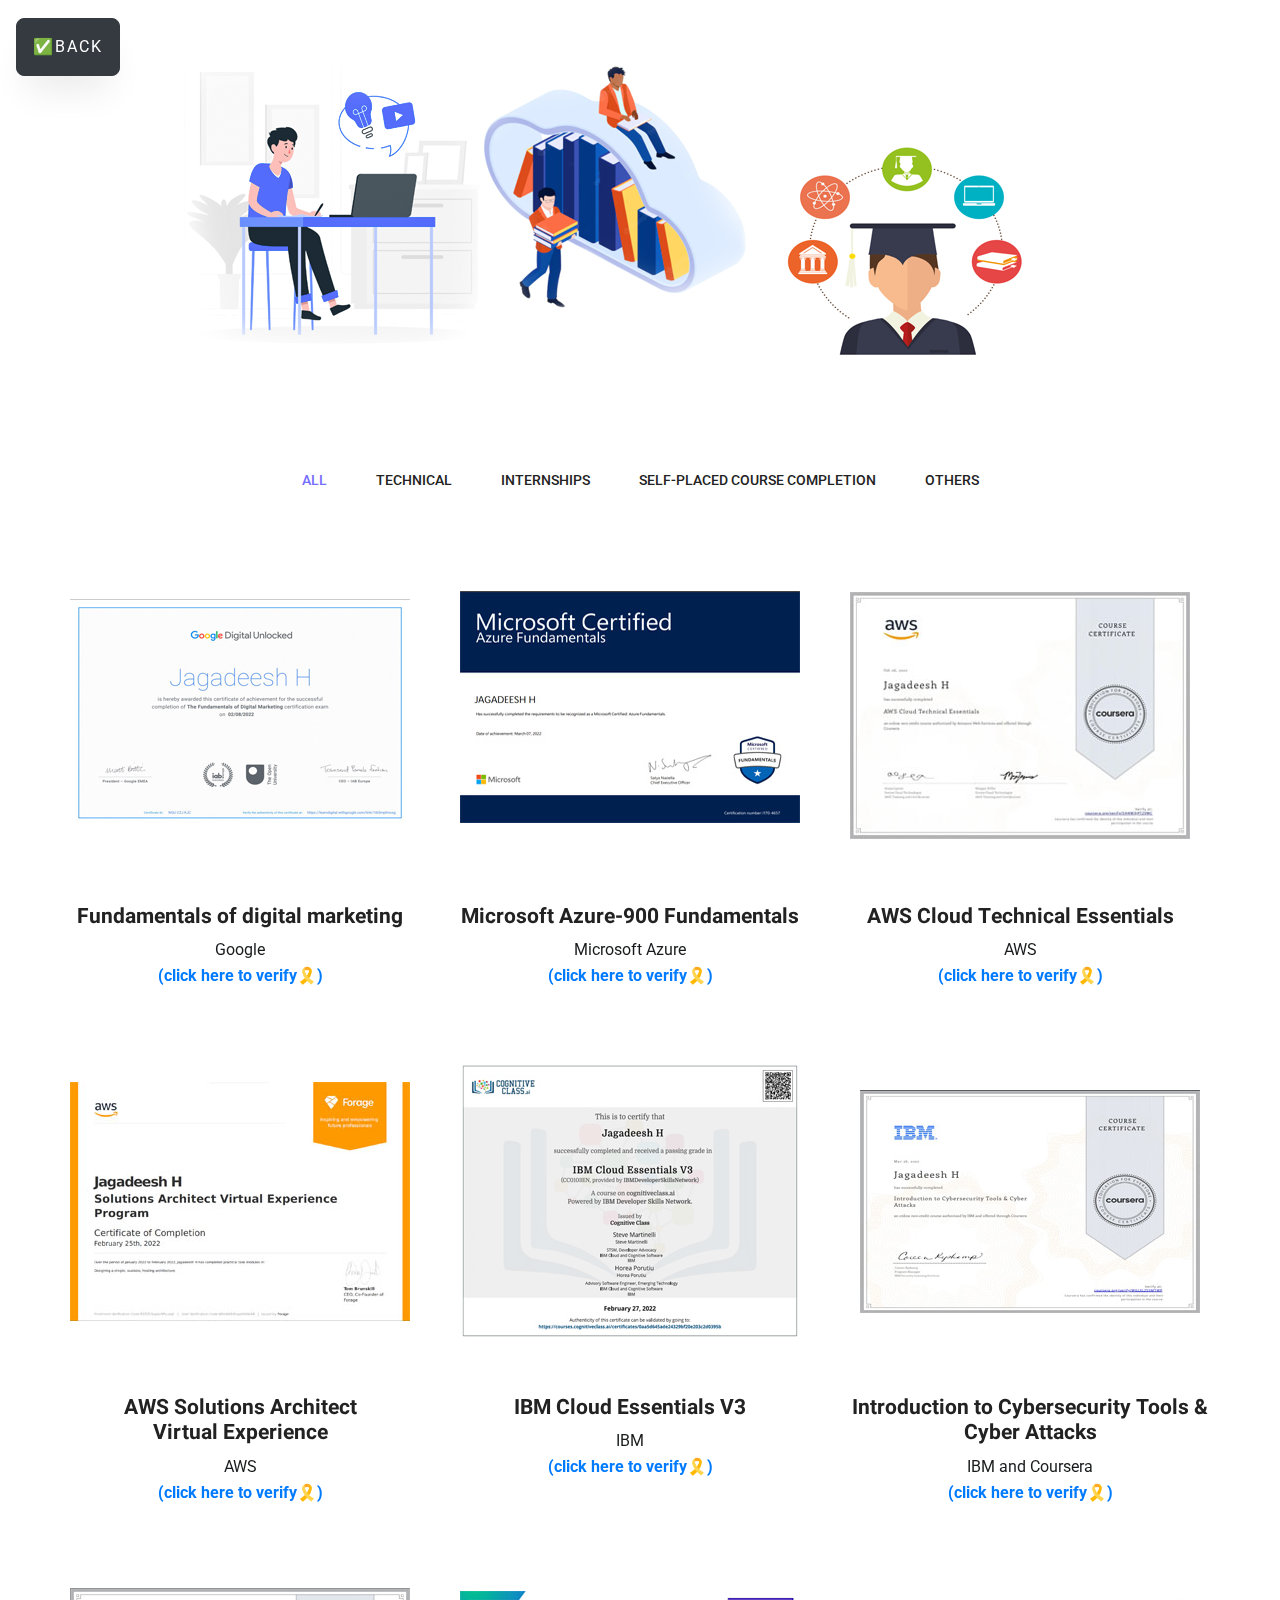
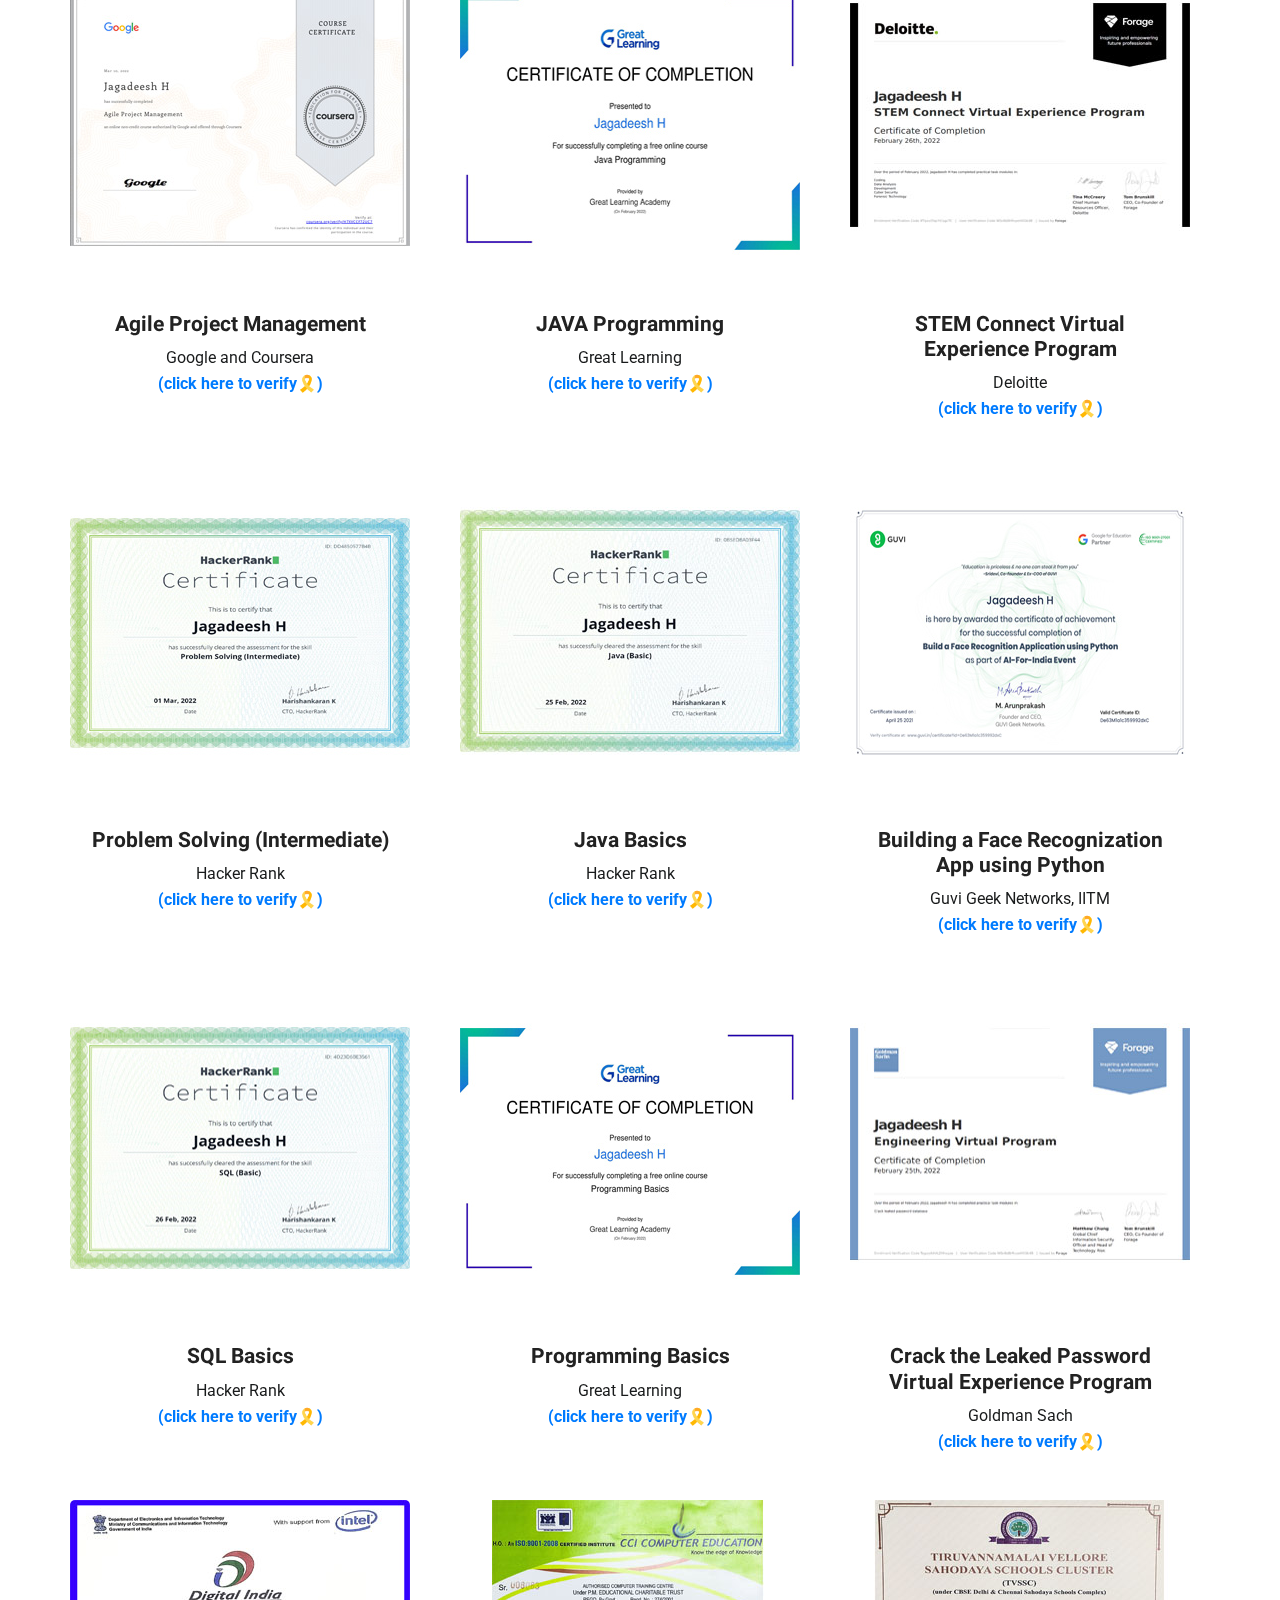
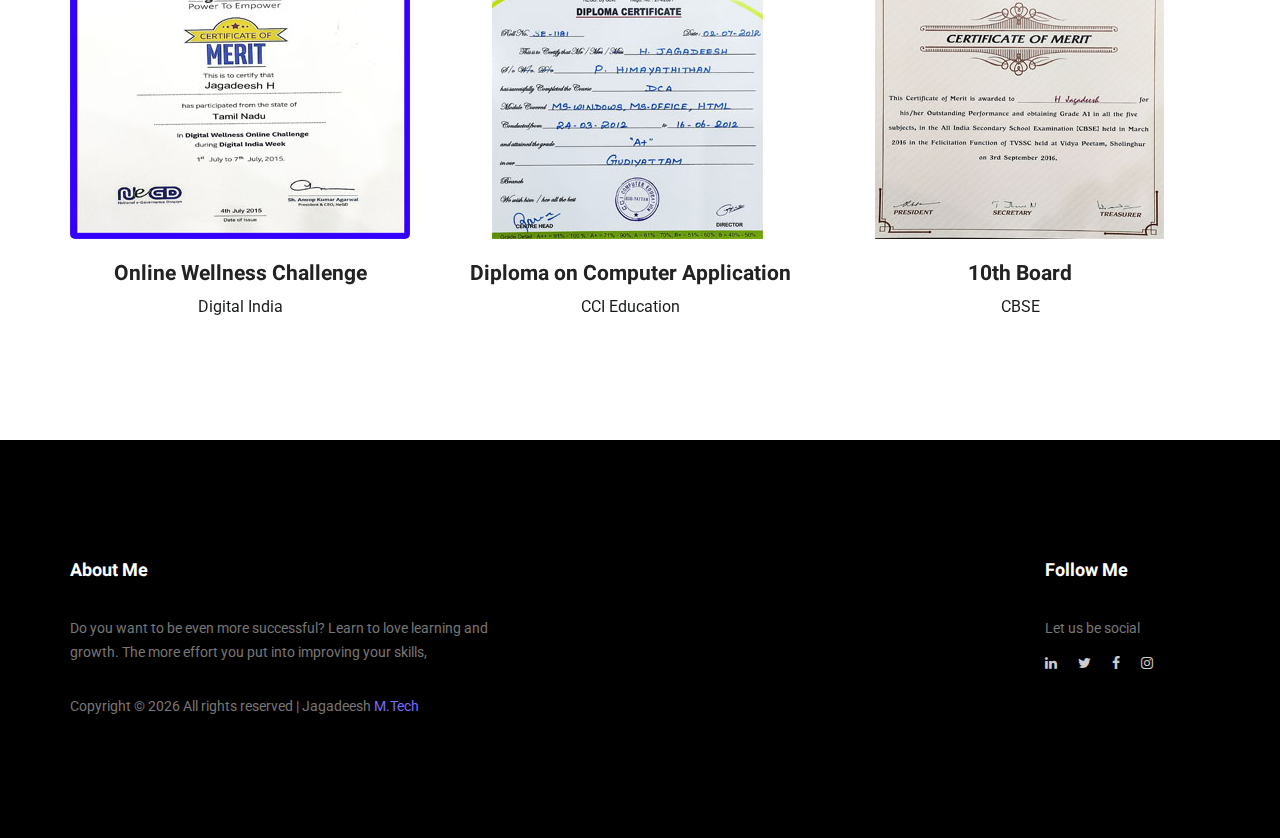
==== portfolio.html @ 737fab07 "Jagadeesh H M.tech" ====
<!doctype html>
<html lang="en">

<head>
	<!-- Required meta tags -->
	<title>Jagadeesh H</title>
	<!-- Favicon -->
	<link href="images/favicon.png" rel="shortcut icon" />
	<meta charset="utf-8">
	<meta name="viewport" content="width=device-width, initial-scale=1, shrink-to-fit=no">

	<link href="https://fonts.googleapis.com/css?family=Poppins:100,200,300,400,500,600,700,800,900" rel="stylesheet">
	<link href="https://fonts.googleapis.com/css2?family=Lato&display=swap" rel="stylesheet">
	<link rel="stylesheet" href="css/open-iconic-bootstrap.min.css">
	<link rel="stylesheet" href="css/animate.css">

	<link rel="stylesheet" href="css/owl.carousel.min.css">
	<link rel="stylesheet" href="css/owl.theme.default.min.css">
	<link rel="stylesheet" href="css/magnific-popup.css">
	<link rel="stylesheet" href="css/button.css">

	<link rel="stylesheet" href="css/aos.css">

	<link rel="stylesheet" href="css/ionicons.min.css">

	<link rel="stylesheet" href="css/flaticon.css">
	<link rel="stylesheet" href="css/icomoon.css">
	<link rel="stylesheet" href="css/style.css">
	<!-- Bootstrap CSS -->
	<link rel="stylesheet" href="link/css/bootstrap.css">
	<link rel="stylesheet" href="link/vendors/linericon/style.css">
	<link rel="stylesheet" href="link/css/font-awesome.min.css">
	<link rel="stylesheet" href="link/vendors/owl-carousel/owl.carousel.min.css">
	<link rel="stylesheet" href="link/vendors/lightbox/simpleLightbox.css">
	<link rel="stylesheet" href="link/vendors/nice-select/css/nice-select.css">
	<link rel="stylesheet" href="link/vendors/animate-css/animate.css">
	<link rel="stylesheet" href="link/vendors/popup/magnific-popup.css">
	<!-- main css -->
	<link rel="stylesheet" href="link/css/style.css">
	<link rel="stylesheet" href="link/css/responsive.css">
</head>

<body data-spy="scroll" data-target=".site-navbar-target" data-offset="300">

	<nav class="navbar" style="position: fixed;">
		<a href="index.html" class="btn btn-dark py-3 px-3	" style="width:fit-content; height:fit-content; border-radius: 8px;
				font-size: medium;">✅Back</a>
		<h3 style="font-weight: bold;"></h3>
		</div> <br><br><br>
	</nav>
	<!--================Home Gallery Area =================-->
	<section class="home_gallery_area p_120">
		<div class="container" style="margin-top: -100px;">
			<div class="image">
				<img src="" alt="">
			</div>
			<div class="image" style="padding-left: 7em;">
				<img src="gallery/certificate-banner.png" alt="">
			</div>
		</div> <br><br>

		<div class="isotope_fillter">
			<ul class="gallery_filter list">
				<li class="active" data-filter="*"><a href="#" style="font-size: 14px;">All</a></li>
				<li data-filter=".technical" id="text"><a href="#" style="font-size: 14px;">Technical</a></li>
				<li data-filter=".internship" id="text"><a href="#" style="font-size: 14px;">Internships</a></li>
				<li data-filter=".self-placed" id="text"><a href="#" style="font-size: 14px;">Self-Placed Course
						Completion</a></li>
				<li data-filter=".merit-school" id="text"><a href="#" style="font-size: 14px;">Others</a></li>
			</ul>
		</div>
		<div class="container">
			<div class="gallery_f_inner row imageGallery1">

				<!--========= Technical =============-->

				<!--================ 0.1 =================-->
				<div class="col-lg-4 col-md-4 col-sm-6 self-placed">
					<div class="h_gallery_item">
						<div class="g_img_item">
							<img class="img-fluid" src="gallery/google-digital-marketing.jpg" alt="">
							<a class="light" href="gallery/google-digital-marketingBig.jpg"><img src="gallery/icon.png"
									alt=""></a>
						</div>
						<div class="g_item_text">
							<h4>Fundamentals of digital marketing</h4>
							<p>Google 
								<span>
								<a href="https://drive.google.com/file/d/1VLRbhWtglShLAZvuZ5Y3pHRKnXaMkFlN/view">
									<p style="font-weight: bold;">(click here to verify🎗️)</p>
								</span>
							</p>
						</div>
					</div>
				</div>	

				<!--================ 0 =================-->
				<div class="col-lg-4 col-md-4 col-sm-6 technical internship">
					<div class="h_gallery_item">
						<div class="g_img_item">
							<img class="img-fluid" src="gallery/ms-azure-low.jpg" alt="">
							<a class="light" href="gallery/ms-azure-high.png"><img src="gallery/icon.png"
									alt=""></a>
						</div>
						<div class="g_item_text">
							<h4>Microsoft Azure-900 Fundamentals</h4>
							<p>Microsoft Azure 
								<span>
								<a href="https://www.credly.com/badges/24ab5ddb-a978-47d2-abaf-0e949d4f8c84/linked_in">
									<p style="font-weight: bold;">(click here to verify🎗️)</p>
									</span>
									</p>
						</div>
					</div>
				</div>			

				<!--================ 1 =================-->
				<div class="col-lg-4 col-md-4 col-sm-6 technical self-placed">
					<div class="h_gallery_item">
						<div class="g_img_item">
							<img class="img-fluid" src="gallery/project-1.jpg" alt="">
							<a class="light" href="gallery/AWS-1.jpeg"><img src="gallery/icon.png"
									alt=""></a>
						</div>
						<div class="g_item_text">
							<h4>AWS Cloud Technical Essentials</h4>
							<span>
							<p>AWS <a href="https://coursera.org/share/623d6e21b1cbc56cb656f958219a41ff">
										<p style="font-weight: bold;">(click here to verify🎗️)</p>
									</span></p>
						</div>
					</div>
				</div>

				<!--================ 2 =================-->
				<div class="col-lg-4 col-md-4 col-sm-6 technical internship">
					<div class="h_gallery_item">
						<div class="g_img_item">
							<img class="img-fluid" src="gallery/project-2.jpg" alt="">
							<a class="light" href="gallery/AWS-2.png"><img src="gallery/icon.png"
									alt=""></a>
						</div>
						<div class="g_item_text">
							<h4>AWS Solutions Architect <br> Virtual Experience</h4>
							<p>AWS 
								<span>
								<a href="https://insidesherpa.s3.amazonaws.com/completion-certificates/AWS/kkE9HyeNcw6rwCRGw_AWS_WSn8d8rRvyeHXGk4B_1645828074863_completion_certificate.pdf">
										<p style="font-weight: bold;">(click here to verify🎗️)</p>
								</span>
							</p>
						</div>
					</div>
				</div>

				<!--================ 3 =================-->
				<div class="col-lg-4 col-md-4 col-sm-6 technical self-placed">
					<div class="h_gallery_item">
						<div class="g_img_item">
							<img class="img-fluid" src="gallery/ibm-essentials.jpg" alt="">
							<a class="light" href="gallery/IBM Cloud Essentials V3.png"><img
									src="gallery/icon.png" alt=""></a>
						</div>
						<div class="g_item_text">
							<h4>IBM Cloud Essentials V3</h4>
							<p>IBM <span>
								<a href="https://courses.cognitiveclass.ai/certificates/0aa5d645ade24329bf20e203c2d0395b">
										<p style="font-weight: bold;">(click here to verify🎗️)</p>
									</span>
								</p>
						</div>
					</div>
				</div>
	<!--================ 3.4 =================-->
				<div class="col-lg-4 col-md-4 col-sm-6 technical self-placed">
					<div class="h_gallery_item">
						<div class="g_img_item">
							<img class="img-fluid" src="gallery/intro-cyber-security-low.jpg" alt="">
							<a class="light" href="gallery/intro-cyber-security-high.jpg"><img
									src="gallery/icon.png" alt=""></a>
						</div>
						<div class="g_item_text">
							<h4>Introduction to Cybersecurity Tools & Cyber Attacks</h4>
							<p>IBM and Coursera 
								<span>
								<a href="https://coursera.org/share/f6702743ac558c4a170d38051cd763fc">
										<p style="font-weight: bold;">(click here to verify🎗️)</p>
									</span>
								</p>
						</div>
					</div>
				</div>
	<!--================ 3.5 =================-->
				<div class="col-lg-4 col-md-4 col-sm-6 technical self-placed">
					<div class="h_gallery_item">
						<div class="g_img_item">
							<img class="img-fluid" src="gallery/agile-project-low.jpg" alt="">
							<a class="light" href="gallery/agile-project-high.png"><img
									src="gallery/icon.png" alt=""></a>
						</div>
						<div class="g_item_text">
							<h4>Agile Project Management</h4>
							<p>Google and Coursera <span>
								<a href="https://coursera.org/share/7bb83ee01ccaff8655374b048e41a363">
									<p style="font-weight: bold;">(click here to verify🎗️)</p>
								</span>
							</p>
						</div>
					</div>
				</div>

				<!--================ 4 =================-->
				<div class="col-lg-4 col-md-4 col-sm-6 technical self-placed">
					<div class="h_gallery_item">
						<div class="g_img_item">
							<img class="img-fluid" src="gallery/java-pro.jpg" alt="">
							<a class="light" href="gallery/JAVA-Programming.jpg"><img
									src="gallery/icon.png" alt=""></a>
						</div>
						<div class="g_item_text">
							<h4>JAVA Programming</h4>
							<p>Great Learning <span>
								<a href="https://olympus1.mygreatlearning.com/course_certificate/QTLOCPWB">
									<p style="font-weight: bold;">(click here to verify🎗️)</p>
								</span>
							</p>
						</div>
					</div>
				</div>

				<!--================ 5 =================-->
				<div class="col-lg-4 col-md-4 col-sm-6 technical internship">
					<div class="h_gallery_item">
						<div class="g_img_item">
							<img class="img-fluid" src="gallery/project-3.jpg" alt="">
							<a class="light" href="gallery/Deloitte.png"><img
									src="gallery/icon.png" alt=""></a>
						</div>
						<div class="g_item_text">
							<h4>STEM Connect Virtual <br> Experience Program</h4>
							<p>Deloitte <span>
								<a href="https://insidesherpa.s3.amazonaws.com/completion-certificates/Deloitte/YPWCiGNTkr6QxcpEu_Deloitte_WSn8d8rRvyeHXGk4B_1645887764990_completion_certificate.pdf">
									<p style="font-weight: bold;">(click here to verify🎗️)</p>
								</span>
							</p>
						</div>
					</div>
				</div>


				<!--================ 6 =================-->
				<div class="col-lg-4 col-md-4 col-sm-6 technical self-placed">
					<div class="h_gallery_item">
						<div class="g_img_item">
							<img class="img-fluid" src="gallery/ProblemSolvingIntermediateLow.jpg"
								alt="">
							<a class="light"
								href="gallery/Problem Solving (Intermediate) CertificateHigh.png"><img
									src="gallery/icon.png" alt=""></a>
						</div>
						<div class="g_item_text">
							<h4>Problem Solving (Intermediate)</h4>
							<p>Hacker Rank <span>
								<a href="https://www.hackerrank.com/certificates/0b5edba03f44">
								<p style="font-weight: bold;">(click here to verify🎗️)</p>
							</span></p>
						</div>
					</div>
				</div>

				<!--================ 6 =================-->
				<div class="col-lg-4 col-md-4 col-sm-6 technical self-placed">
					<div class="h_gallery_item">
						<div class="g_img_item">
							<img class="img-fluid" src="gallery/project-5.jpg" alt="">
							<a class="light" href="gallery/Java_Basics.png"><img
									src="gallery/icon.png" alt=""></a>
						</div>
						<div class="g_item_text">
							<h4>Java Basics</h4>
							<p>Hacker Rank <span>
								<a href="https://www.hackerrank.com/certificates/0b5edba03f44">
										<p style="font-weight: bold;">(click here to verify🎗️)</p>
									</span></p>
						</div>
					</div>
				</div>

				<!--================ 7 =================-->
				<div class="col-lg-4 col-md-4 col-sm-6 technical self-placed">
					<div class="h_gallery_item">
						<div class="g_img_item">
							<img class="img-fluid" src="gallery/guvi-face-web.jpg" alt="">
							<a class="light" href="gallery/Guvi-Certification.png"><img
									src="gallery/icon.png" alt=""></a>
						</div>
						<div class="g_item_text">
							<h4>Building a Face Recognization <br> App using Python</h4>
							<p>Guvi Geek Networks, IITM <span>
								<a href="https://www.guvi.in/verify-certificate?id=De63M1a1c359992dxC">
									<p style="font-weight: bold;">(click here to verify🎗️)</p>
								</span></p>
						</div>
					</div>
				</div>

				<!--================ 8 =================-->
				<div class="col-lg-4 col-md-4 col-sm-6 technical self-placed">
					<div class="h_gallery_item">
						<div class="g_img_item">
							<img class="img-fluid" src="gallery/sql_basics_web.jpg" alt="">
							<a class="light" href="gallery/Sql Basics.png"><img
									src="gallery/icon.png" alt=""></a>
						</div>
						<div class="g_item_text">
							<h4>SQL Basics</h4>
							<p>Hacker Rank <span>
								<a href="https://www.hackerrank.com/certificates/4d23d6be3561">
								<p style="font-weight: bold;">(click here to verify🎗️)</p>
							</span></p>
						</div>
					</div>
				</div>

				<!--================ 9 =================-->
				<div class="col-lg-4 col-md-4 col-sm-6 technical self-placed">
					<div class="h_gallery_item">
						<div class="g_img_item">
							<img class="img-fluid" src="gallery/ProgrammingBasicswe.jpg" alt="">
							<a class="light" href="gallery/Programming-Basics.jpg"><img
									src="gallery/icon.png" alt=""></a>
						</div>
						<div class="g_item_text">
							<h4>Programming Basics</h4>
							<p>Great Learning <span>
								<a href="https://olympus1.mygreatlearning.com/course_certificate/BCVRXBFM">
									<p style="font-weight: bold;">(click here to verify🎗️)</p>
								</span>
							</p>
						</div>
					</div>
				</div>

				<!--================ 10 =================-->
				<div class="col-lg-4 col-md-4 col-sm-6 technical internship">
					<div class="h_gallery_item">
						<div class="g_img_item">
							<img class="img-fluid" src="gallery/project-6.jpg" alt="">
							<a class="light" href="gallery/Goldman-Sach.png"><img
									src="gallery/icon.png" alt=""></a>
						</div>
						<div class="g_item_text">
							<h4>Crack the Leaked Password <br> Virtual Experience Program</h4>
							<p>Goldman Sach <span>
								<a href="https://insidesherpa.s3.amazonaws.com/completion-certificates/Goldman%20Sachs/NPdeQ43o8P9HJmJzg_Goldman%20Sachs_WSn8d8rRvyeHXGk4B_1645825560617_completion_certificate.pdf">
									<p style="font-weight: bold;">(click here to verify🎗️)</p>
								</span>
							</p>
						</div>
					</div>
				</div>


				<!--============= School Merit ============-->



				<!--================ 20 =================-->
				<div class="col-lg-4 col-md-4 col-sm-6 merit-school">
					<div class="h_gallery_item">
						<div class="g_img_item">
							<img class="img-fluid" src="gallery/digi-india-merit.jpg" alt="">
							<a class="light" href="gallery/digital-india.jpg"><img
									src="gallery/icon.png" alt=""></a>
						</div>
						<div class="g_item_text">
							<h4>Online Wellness Challenge</h4>
							<p>Digital India</p>
						</div>
					</div>
				</div>

				<!--================ 21 =================-->
				<div class="col-lg-4 col-md-4 col-sm-6 merit-school">
					<div class="h_gallery_item">
						<div class="g_img_item">
							<img class="img-fluid" src="gallery/cci-dca-diploma.jpg" alt="">
							<a class="light" href="gallery/cci-education.jpg"><img
									src="gallery/icon.png" alt=""></a>
						</div>
						<div class="g_item_text">
							<h4>Diploma on Computer Application</h4>
							<p>CCI Education</p>
						</div>
					</div>
				</div>


				<!--================ 22 =================-->
				<div class="col-lg-4 col-md-4 col-sm-6 merit-school">
					<div class="h_gallery_item">
						<div class="g_img_item">
							<img class="img-fluid" src="gallery/10-cbse-merit.jpg" alt="">
							<a class="light" href="gallery/cbse-cgpa.jpg"><img
									src="gallery/icon.png" alt=""></a>
						</div>
						<div class="g_item_text">
							<h4>10th Board</h4>
							<p>CBSE</p>
						</div>
					</div>
				</div>


			</div>
		</div>
	</section>
	<!--================End Home Gallery Area =================-->


	<!--================Footer Area =================-->
	<footer class="footer_area p_120">
		<div class="container">
			<div class="row footer_inner">
				<div class="col-lg-5 col-sm-6">
					<aside class="f_widget ab_widget">
						<div class="f_title">
							<h3>About Me</h3>
						</div>
						<p>Do you want to be even more successful? Learn to love learning and growth. The more effort
							you put into improving your skills,</p>

						<p style="pointer-events: none;">
							<!-- Link back to Colorlib can't be removed. Template is licensed under CC BY 3.0. -->
							Copyright &copy;
							<script>document.write(new Date().getFullYear());</script> All rights reserved | Jagadeesh <a href="" target="_blank">M.Tech</a>
							<!-- Link back to Colorlib can't be removed. Template is licensed under CC BY 3.0. -->
						</p>
					</aside>
				</div>
				<div class="col-lg-5 col-sm-6">
					<aside class="f_widget news_widget">
						<div class="f_title">
						</div>

						<div id="mc_embed_signup">
							<form target="_blank"
								action="https://spondonit.us12.list-manage.com/subscribe/post?u=1462626880ade1ac87bd9c93a&amp;id=92a4423d01"
								method="get" class="subscribe_form relative">
								<div class="input-group d-flex flex-row">
								</div>
								<div class="mt-10 info"></div>
						</div>
					</aside>
				</div>
				<div class="col-lg-2">
					<aside class="f_widget social_widget">
						<div class="f_title">
							<h3>Follow Me</h3>
						</div>
						<p>Let us be social</p>
						<ul class="list">
							<li><a href="linkedin.com/in/jagadeesh-himayan-b3770920a"><i class="fa fa-linkedin"></i></a>
							</li>
							<li><a href="https://twitter.com/JHimayan"><i class="fa fa-twitter"></i></a></li>
							<li><a href="https://www.facebook.com/jagdieshjoshi.rio/"><i class="fa fa-facebook"></i></a></li>
							<li><a href="https://www.instagram.com/_.spidey.__/?hl=en"><i class="fa fa-instagram"></i></a></li>
						</ul>
					</aside>
				</div>
			</div>
		</div>
	</footer>
	<!--================End Footer Area =================-->






	<!-- Optional JavaScript -->
	<!-- jQuery first, then Popper.js, then Bootstrap JS -->
	<script src="link/js/jquery-3.3.1.min.js"></script>
	<script src="link/js/popper.js"></script>
	<script src="link/js/bootstrap.min.js"></script>
	<script src="link/js/stellar.js"></script>
	<script src="link/vendors/lightbox/simpleLightbox.min.js"></script>
	<script src="link/vendors/nice-select/js/jquery.nice-select.min.js"></script>
	<script src="link/vendors/isotope/imagesloaded.pkgd.min.js"></script>
	<script src="link/vendors/isotope/isotope.pkgd.min.js"></script>
	<script src="link/vendors/owl-carousel/owl.carousel.min.js"></script>
	<script src="link/vendors/popup/jquery.magnific-popup.min.js"></script>
	<script src="link/js/jquery.ajaxchimp.min.js"></script>
	<script src="link/vendors/counter-up/jquery.waypoints.min.js"></script>
	<script src="link/vendors/counter-up/jquery.counterup.min.js"></script>
	<script src="link/js/mail-script.js"></script>
	<script src="link/js/theme.js"></script>


	<!-- loader -->
	<div id="ftco-loader" class="show fullscreen"><svg class="circular" width="48px" height="48px">
			<circle class="path-bg" cx="24" cy="24" r="22" fill="none" stroke-width="4" stroke="#eeeeee" />
			<circle class="path" cx="24" cy="24" r="22" fill="none" stroke-width="4" stroke-miterlimit="10"
				stroke="#F96D00" />
		</svg></div>


	<script src="js/jquery.min.js"></script>
	<script src="js/jquery-migrate-3.0.1.min.js"></script>
	<script src="js/popper.min.js"></script>
	<script src="js/bootstrap.min.js"></script>
	<script src="js/jquery.easing.1.3.js"></script>
	<script src="js/jquery.waypoints.min.js"></script>
	<script src="js/jquery.stellar.min.js"></script>
	<script src="js/owl.carousel.min.js"></script>
	<script src="js/jquery.magnific-popup.min.js"></script>
	<script src="js/aos.js"></script>
	<script src="js/jquery.animateNumber.min.js"></script>
	<script src="js/scrollax.min.js"></script>

	<script src="js/main.js"></script>
</body>

</html>
---- css/button.css ----
.frame {
    width: 90%;
    margin: 40px auto;
    text-align: center;
  }
  button {
    margin: 20px;
  }
  .custom-btn {
    width: 430px;
    height: 140px;
    color: #fff;
    border-radius: 15px;
    padding: 10px 25px 25px -15px;
    font-family: 'Lato', sans-serif;
    font-weight: 600;
    font-size: 4em;
    background: transparent;
    cursor: pointer;
    transition: all 0.3s ease;
    position: relative;
    display: inline-block;
     box-shadow:inset 2px 2px 2px 0px rgba(255,255,255,.5),
     7px 7px 20px 0px rgba(0,0,0,.1),
     4px 4px 5px 0px rgba(0,0,0,.1);
    outline: none;
  }
  
  /* 1 */
  .btn-1 {
    background: rgb(6,14,131);
    background: linear-gradient(0deg, rgba(6,14,131,1) 0%, rgba(12,25,180,1) 100%);
    border: none;
  }
  .btn-1:hover {
     background: rgb(0,3,255);  
  background: linear-gradient(0deg, rgba(0,3,255,1) 0%, rgba(2,126,251,1) 100%);
  }
  
  /* 2 */
  .btn-2 {
    background: rgb(96,9,240);
    background: linear-gradient(0deg, rgba(96,9,240,1) 0%, rgba(129,5,240,1) 100%);
    border: none;
    
  }
  .btn-2:before {
    height: 0%;
    width: 2px;
  }
  .btn-2:hover {
    box-shadow:  4px 4px 6px 0 rgba(255,255,255,.5),
                -4px -4px 6px 0 rgba(116, 125, 136, .5), 
      inset -4px -4px 6px 0 rgba(255,255,255,.2),
      inset 4px 4px 6px 0 rgba(0, 0, 0, .4);
  }
  
  
  /* 3 */
  .btn-3 {
    background: rgb(0,172,238);
  background: linear-gradient(0deg, rgba(0,172,238,1) 0%, rgba(2,126,251,1) 100%);
    width: 130px;
    height: 40px;
    line-height: 42px;
    padding: 0;
    border: none;
    
  }
  .btn-3 span {
    position: relative;
    display: block;
    width: 100%;
    height: 100%;
  }
  .btn-3:before,
  .btn-3:after {
    position: absolute;
    content: "";
    right: 0;
    top: 0;
     background: rgba(2,126,251,1);
    transition: all 0.3s ease;
  }
  .btn-3:before {
    height: 0%;
    width: 2px;
  }
  .btn-3:after {
    width: 0%;
    height: 2px;
  }
  .btn-3:hover{
     background: transparent;
    box-shadow: none;
  }
  .btn-3:hover:before {
    height: 100%;
  }
  .btn-3:hover:after {
    width: 100%;
  }
  .btn-3 span:hover{
     color: rgba(2,126,251,1);
  }
  .btn-3 span:before,
  .btn-3 span:after {
    position: absolute;
    content: "";
    left: 0;
    bottom: 0;
     background: rgba(2,126,251,1);
    transition: all 0.3s ease;
  }
  .btn-3 span:before {
    width: 2px;
    height: 0%;
  }
  .btn-3 span:after {
    width: 0%;
    height: 2px;
  }
  .btn-3 span:hover:before {
    height: 100%;
  }
  .btn-3 span:hover:after {
    width: 100%;
  }
  
  /* 4 */
  .btn-4 {
    background-color: #4dccc6;
  background-image: linear-gradient(315deg, #4dccc6 0%, #96e4df 74%);
    line-height: 42px;
    padding: 0;
    border: none;
  }
  .btn-4:hover{
    background-color: #89d8d3;
  background-image: linear-gradient(315deg, #89d8d3 0%, #03c8a8 74%);
  }
  .btn-4 span {
    position: relative;
    display: block;
    width: 100%;
    height: 100%;
  }
  .btn-4:before,
  .btn-4:after {
    position: absolute;
    content: "";
    right: 0;
    top: 0;
     box-shadow:  4px 4px 6px 0 rgba(255,255,255,.9),
                -4px -4px 6px 0 rgba(116, 125, 136, .2), 
      inset -4px -4px 6px 0 rgba(255,255,255,.9),
      inset 4px 4px 6px 0 rgba(116, 125, 136, .3);
    transition: all 0.3s ease;
  }
  .btn-4:before {
    height: 0%;
    width: .1px;
  }
  .btn-4:after {
    width: 0%;
    height: .1px;
  }
  .btn-4:hover:before {
    height: 100%;
  }
  .btn-4:hover:after {
    width: 100%;
  }
  .btn-4 span:before,
  .btn-4 span:after {
    position: absolute;
    content: "";
    left: 0;
    bottom: 0;
    box-shadow:  4px 4px 6px 0 rgba(255,255,255,.9),
                -4px -4px 6px 0 rgba(116, 125, 136, .2), 
      inset -4px -4px 6px 0 rgba(255,255,255,.9),
      inset 4px 4px 6px 0 rgba(116, 125, 136, .3);
    transition: all 0.3s ease;
  }
  .btn-4 span:before {
    width: .1px;
    height: 0%;
  }
  .btn-4 span:after {
    width: 0%;
    height: .1px;
  }
  .btn-4 span:hover:before {
    height: 100%;
  }
  .btn-4 span:hover:after {
    width: 100%;
  }
  
  /* 5 */
  .btn-5 {
    width: 130px;
    height: 40px;
    line-height: 42px;
    padding: 0;
    border: none;
    background: rgb(255,27,0);
  background: linear-gradient(0deg, rgba(255,27,0,1) 0%, rgba(251,75,2,1) 100%);
  }
  .btn-5:hover {
    color: #f0094a;
    background: transparent;
     box-shadow:none;
  }
  .btn-5:before,
  .btn-5:after{
    content:'';
    position:absolute;
    top:0;
    right:0;
    height:2px;
    width:0;
    background: #f0094a;
    box-shadow:
     -1px -1px 5px 0px #fff,
     7px 7px 20px 0px #0003,
     4px 4px 5px 0px #0002;
    transition:400ms ease all;
  }
  .btn-5:after{
    right:inherit;
    top:inherit;
    left:0;
    bottom:0;
  }
  .btn-5:hover:before,
  .btn-5:hover:after{
    width:100%;
    transition:800ms ease all;
  }
  
  
  /* 6 */
  .btn-6 {
    background: rgb(247,150,192);
  background: radial-gradient(circle, rgba(247,150,192,1) 0%, rgba(118,174,241,1) 100%);
    line-height: 42px;
    padding: 0;
    border: none;
  }
  .btn-6 span {
    position: relative;
    display: block;
    width: 100%;
    height: 100%;
  }
  .btn-6:before,
  .btn-6:after {
    position: absolute;
    content: "";
    height: 0%;
    width: 1px;
   box-shadow:
     -1px -1px 20px 0px rgba(255,255,255,1),
     -4px -4px 5px 0px rgba(255,255,255,1),
     7px 7px 20px 0px rgba(0,0,0,.4),
     4px 4px 5px 0px rgba(0,0,0,.3);
  }
  .btn-6:before {
    right: 0;
    top: 0;
    transition: all 500ms ease;
  }
  .btn-6:after {
    left: 0;
    bottom: 0;
    transition: all 500ms ease;
  }
  .btn-6:hover{
    background: transparent;
    color: #76aef1;
    box-shadow: none;
  }
  .btn-6:hover:before {
    transition: all 500ms ease;
    height: 100%;
  }
  .btn-6:hover:after {
    transition: all 500ms ease;
    height: 100%;
  }
  .btn-6 span:before,
  .btn-6 span:after {
    position: absolute;
    content: "";
    box-shadow:
     -1px -1px 20px 0px rgba(255,255,255,1),
     -4px -4px 5px 0px rgba(255,255,255,1),
     7px 7px 20px 0px rgba(0,0,0,.4),
     4px 4px 5px 0px rgba(0,0,0,.3);
  }
  .btn-6 span:before {
    left: 0;
    top: 0;
    width: 0%;
    height: .5px;
    transition: all 500ms ease;
  }
  .btn-6 span:after {
    right: 0;
    bottom: 0;
    width: 0%;
    height: .5px;
    transition: all 500ms ease;
  }
  .btn-6 span:hover:before {
    width: 100%;
  }
  .btn-6 span:hover:after {
    width: 100%;
  }
  
  /* 7 */
  .btn-7 {
  background: linear-gradient(0deg, rgba(255,151,0,1) 0%, rgba(251,75,2,1) 100%);
    line-height: 42px;
    padding: 0;
    border: none;
  }
  .btn-7 span {
    position: relative;
    display: block;
    width: 100%;
    height: 100%;
  }
  .btn-7:before,
  .btn-7:after {
    position: absolute;
    content: "";
    right: 0;
    bottom: 0;
    background: rgba(251,75,2,1);
    box-shadow:
     -7px -7px 20px 0px rgba(255,255,255,.9),
     -4px -4px 5px 0px rgba(255,255,255,.9),
     7px 7px 20px 0px rgba(0,0,0,.2),
     4px 4px 5px 0px rgba(0,0,0,.3);
    transition: all 0.3s ease;
  }
  .btn-7:before{
     height: 0%;
     width: 2px;
  }
  .btn-7:after {
    width: 0%;
    height: 2px;
  }
  .btn-7:hover{
    color: rgba(251,75,2,1);
    background: transparent;
  }
  .btn-7:hover:before {
    height: 100%;
  }
  .btn-7:hover:after {
    width: 100%;
  }
  .btn-7 span:before,
  .btn-7 span:after {
    position: absolute;
    content: "";
    left: 0;
    top: 0;
    background: rgba(251,75,2,1);
    box-shadow:
     -7px -7px 20px 0px rgba(255,255,255,.9),
     -4px -4px 5px 0px rgba(255,255,255,.9),
     7px 7px 20px 0px rgba(0,0,0,.2),
     4px 4px 5px 0px rgba(0,0,0,.3);
    transition: all 0.3s ease;
  }
  .btn-7 span:before {
    width: 2px;
    height: 0%;
  }
  .btn-7 span:after {
    height: 2px;
    width: 0%;
  }
  .btn-7 span:hover:before {
    height: 100%;
  }
  .btn-7 span:hover:after {
    width: 100%;
  }
  
  /* 8 */
  .btn-8 {
    background-color: #f0ecfc;
  background-image: linear-gradient(315deg, #f0ecfc 0%, #c797eb 74%);
    line-height: 42px;
    padding: 0;
    border: none;
  }
  .btn-8 span {
    position: relative;
    display: block;
    width: 100%;
    height: 100%;
  }
  .btn-8:before,
  .btn-8:after {
    position: absolute;
    content: "";
    right: 0;
    bottom: 0;
    background: #c797eb;
    /*box-shadow:  4px 4px 6px 0 rgba(255,255,255,.5),
                -4px -4px 6px 0 rgba(116, 125, 136, .2), 
      inset -4px -4px 6px 0 rgba(255,255,255,.5),
      inset 4px 4px 6px 0 rgba(116, 125, 136, .3);*/
    transition: all 0.3s ease;
  }
  .btn-8:before{
     height: 0%;
     width: 2px;
  }
  .btn-8:after {
    width: 0%;
    height: 2px;
  }
  .btn-8:hover:before {
    height: 100%;
  }
  .btn-8:hover:after {
    width: 100%;
  }
  .btn-8:hover{
    background: transparent;
  }
  .btn-8 span:hover{
    color: #c797eb;
  }
  .btn-8 span:before,
  .btn-8 span:after {
    position: absolute;
    content: "";
    left: 0;
    top: 0;
    background: #c797eb;
    /*box-shadow:  4px 4px 6px 0 rgba(255,255,255,.5),
                -4px -4px 6px 0 rgba(116, 125, 136, .2), 
      inset -4px -4px 6px 0 rgba(255,255,255,.5),
      inset 4px 4px 6px 0 rgba(116, 125, 136, .3);*/
    transition: all 0.3s ease;
  }
  .btn-8 span:before {
    width: 2px;
    height: 0%;
  }
  .btn-8 span:after {
    height: 2px;
    width: 0%;
  }
  .btn-8 span:hover:before {
    height: 100%;
  }
  .btn-8 span:hover:after {
    width: 100%;
  }
    
  
  /* 9 */
  .btn-9 {
    border: none;
    transition: all 0.3s ease;
    overflow: hidden;
  }
  .btn-9:after {
    position: absolute;
    content: " ";
    z-index: -1;
    top: 0;
    left: 0;
    width: 100%;
    height: 100%;
     background-color: #1fd1f9;
  background-image: linear-gradient(315deg, #1fd1f9 0%, #b621fe 74%);
    transition: all 0.3s ease;
  }
  .btn-9:hover {
    background: transparent;
    box-shadow:  4px 4px 6px 0 rgba(255,255,255,.5),
                -4px -4px 6px 0 rgba(116, 125, 136, .2), 
      inset -4px -4px 6px 0 rgba(255,255,255,.5),
      inset 4px 4px 6px 0 rgba(116, 125, 136, .3);
    color: #fff;
  }
  .btn-9:hover:after {
    -webkit-transform: scale(2) rotate(180deg);
    transform: scale(2) rotate(180deg);
    box-shadow:  4px 4px 6px 0 rgba(255,255,255,.5),
                -4px -4px 6px 0 rgba(116, 125, 136, .2), 
      inset -4px -4px 6px 0 rgba(255,255,255,.5),
      inset 4px 4px 6px 0 rgba(116, 125, 136, .3);
  }
  
  /* 10 */
  .btn-10 {
    background: rgb(22,9,240);
  background: linear-gradient(0deg, rgba(22,9,240,1) 0%, rgba(49,110,244,1) 100%);
    color: #fff;
    border: none;
    transition: all 0.3s ease;
    overflow: hidden;
  }
  .btn-10:after {
    position: absolute;
    content: " ";
    top: 0;
    left: 0;
    z-index: -1;
    width: 100%;
    height: 100%;
    transition: all 0.3s ease;
    -webkit-transform: scale(.1);
    transform: scale(.1);
  }
  .btn-10:hover {
    color: #fff;
    border: none;
    background: transparent;
  }
  .btn-10:hover:after {
    background: rgb(0,3,255);
  background: linear-gradient(0deg, rgba(2,126,251,1) 0%,  rgba(0,3,255,1)100%);
    -webkit-transform: scale(1);
    transform: scale(1);
  }
  
  /* 11 */
  .btn-11 {
    border: none;
    background: rgb(251,33,117);
      background: linear-gradient(0deg, rgba(251,33,117,1) 0%, rgba(234,76,137,1) 100%);
      color: #fff;
      overflow: hidden;
  }
  .btn-11:hover {
      text-decoration: none;
      color: #fff;
  }
  .btn-11:before {
      position: absolute;
      content: '';
      display: inline-block;
      top: -180px;
      left: 0;
      width: 30px;
      height: 100%;
      background-color: #fff;
      animation: shiny-btn1 3s ease-in-out infinite;
  }
  .btn-11:hover{
    opacity: .7;
  }
  .btn-11:active{
    box-shadow:  4px 4px 6px 0 rgba(255,255,255,.3),
                -4px -4px 6px 0 rgba(116, 125, 136, .2), 
      inset -4px -4px 6px 0 rgba(255,255,255,.2),
      inset 4px 4px 6px 0 rgba(0, 0, 0, .2);
  }
  
  
  @-webkit-keyframes shiny-btn1 {
      0% { -webkit-transform: scale(0) rotate(45deg); opacity: 0; }
      80% { -webkit-transform: scale(0) rotate(45deg); opacity: 0.5; }
      81% { -webkit-transform: scale(4) rotate(45deg); opacity: 1; }
      100% { -webkit-transform: scale(50) rotate(45deg); opacity: 0; }
  }
  
  
  /* 12 */
  .btn-12{
    position: relative;
    right: 20px;
    bottom: 20px;
    border:none;
    box-shadow: none;
    width: 130px;
    height: 40px;
    line-height: 42px;
    -webkit-perspective: 230px;
    perspective: 230px;
  }
  .btn-12 span {
    background: rgb(0,172,238);
  background: linear-gradient(0deg, rgba(0,172,238,1) 0%, rgba(2,126,251,1) 100%);
    display: block;
    position: absolute;
    width: 130px;
    height: 40px;
    box-shadow:inset 2px 2px 2px 0px rgba(255,255,255,.5),
     7px 7px 20px 0px rgba(0,0,0,.1),
     4px 4px 5px 0px rgba(0,0,0,.1);
    border-radius: 5px;
    margin:0;
    text-align: center;
    -webkit-box-sizing: border-box;
    -moz-box-sizing: border-box;
    box-sizing: border-box;
    -webkit-transition: all .3s;
    transition: all .3s;
  }
  .btn-12 span:nth-child(1) {
    box-shadow:
     -7px -7px 20px 0px #fff9,
     -4px -4px 5px 0px #fff9,
     7px 7px 20px 0px #0002,
     4px 4px 5px 0px #0001;
    -webkit-transform: rotateX(90deg);
    -moz-transform: rotateX(90deg);
    transform: rotateX(90deg);
    -webkit-transform-origin: 50% 50% -20px;
    -moz-transform-origin: 50% 50% -20px;
    transform-origin: 50% 50% -20px;
  }
  .btn-12 span:nth-child(2) {
    -webkit-transform: rotateX(0deg);
    -moz-transform: rotateX(0deg);
    transform: rotateX(0deg);
    -webkit-transform-origin: 50% 50% -20px;
    -moz-transform-origin: 50% 50% -20px;
    transform-origin: 50% 50% -20px;
  }
  .btn-12:hover span:nth-child(1) {
    box-shadow:inset 2px 2px 2px 0px rgba(255,255,255,.5),
     7px 7px 20px 0px rgba(0,0,0,.1),
     4px 4px 5px 0px rgba(0,0,0,.1);
    -webkit-transform: rotateX(0deg);
    -moz-transform: rotateX(0deg);
    transform: rotateX(0deg);
  }
  .btn-12:hover span:nth-child(2) {
    box-shadow:inset 2px 2px 2px 0px rgba(255,255,255,.5),
     7px 7px 20px 0px rgba(0,0,0,.1),
     4px 4px 5px 0px rgba(0,0,0,.1);
   color: transparent;
    -webkit-transform: rotateX(-90deg);
    -moz-transform: rotateX(-90deg);
    transform: rotateX(-90deg);
  }
  
  
  /* 13 */
  .btn-13 {
    background-color: #89d8d3;
  background-image: linear-gradient(315deg, #89d8d3 0%, #03c8a8 74%);
    border: none;
    z-index: 1;
  }
  .btn-13:after {
    position: absolute;
    content: "";
    width: 100%;
    height: 0;
    bottom: 0;
    left: 0;
    z-index: -1;
    border-radius: 5px;
     background-color: #4dccc6;
  background-image: linear-gradient(315deg, #4dccc6 0%, #96e4df 74%);
    box-shadow:
     -7px -7px 20px 0px #fff9,
     -4px -4px 5px 0px #fff9,
     7px 7px 20px 0px #0002,
     4px 4px 5px 0px #0001;
    transition: all 0.3s ease;
  }
  .btn-13:hover {
    color: #fff;
  }
  .btn-13:hover:after {
    top: 0;
    height: 100%;
  }
  .btn-13:active {
    top: 2px;
  }
  
  
  /* 14 */
  .btn-14 {
    background: rgb(255,151,0);
    border: none;
    z-index: 1;
  }
  .btn-14:after {
    position: absolute;
    content: "";
    width: 100%;
    height: 0;
    top: 0;
    left: 0;
    z-index: -1;
    border-radius: 5px;
    background-color: #eaf818;
    background-image: linear-gradient(315deg, #eaf818 0%, #f6fc9c 74%);
    box-shadow:inset 2px 2px 2px 0px rgba(255,255,255,.5),
    7px 7px 20px 0px rgba(0,0,0,.1),
    4px 4px 5px 0px rgba(0,0,0,.1);
   transition: all 0.3s ease;
 }

  .btn-14:hover {
    color: #000;
  }
  .btn-14:hover:after {
    top: auto;
    bottom: 0;
    height: 100%;
  }
  .btn-14:active {
    top: 2px;
  }
  
  /* 15 */
  .btn-15 {
    background:#663dff;
    border: none;
    z-index: 1;
  }
  .btn-15:after {
    position: absolute;
    content: "";
    width: 0;
    height: 100%;
    top: 0;
    right: 0;
    z-index: -1;
    background-color: #b621fe;
    border-radius: 15px;
     box-shadow:inset 2px 2px 2px 0px rgba(255,255,255,.5),
     7px 7px 20px 0px rgba(0,0,0,.1),
     4px 4px 5px 0px rgba(0,0,0,.1);
    transition: all 0.3s ease;
  }
  .btn-15:hover {
    color: #fff;
  }
  .btn-15:hover:after {
    left: 0;
    width: 100%;
  }
  .btn-15:active {
    top: 2px;
  }
  
  
  /* 16 */
  .btn-16 {
    border: none;
    color: #000;
  }
  .btn-16:after {
    position: absolute;
    content: "";
    width: 0;
    height: 100%;
    top: 0;
    left: 0;
    direction: rtl;
    z-index: -1;
    box-shadow:
     -7px -7px 20px 0px #fff9,
     -4px -4px 5px 0px #fff9,
     7px 7px 20px 0px #0002,
     4px 4px 5px 0px #0001;
    transition: all 0.3s ease;
  }
  .btn-16:hover {
    color: #000;
  }
  .btn-16:hover:after {
    left: auto;
    right: 0;
    width: 100%;
  }
  .btn-16:active {
    top: 2px;
  }
---- css/flaticon.css ----
/*
  	Flaticon icon font: Flaticon
  	Creation date: 04/01/2019 13:45
  	*/


@font-face {
  font-family: "Flaticon";
  src: url("../fonts/flaticon/font/Flaticon.eot");
  src: url("../fonts/flaticon/font/Flaticon.eot?#iefix") format("embedded-opentype"),
       url("../fonts/flaticon/font/Flaticon.woff") format("woff"),
       url("../fonts/flaticon/font/Flaticon.ttf") format("truetype"),
       url("../fonts/flaticon/font/Flaticon.svg#Flaticon") format("svg");
  font-weight: normal;
  font-style: normal;
}

@media screen and (-webkit-min-device-pixel-ratio:0) {
  @font-face {
    font-family: "Flaticon";
    src: url("../fonts/flaticon/font/Flaticon.svg#Flaticon") format("svg");
  }
}

[class^="flaticon-"]:before, [class*=" flaticon-"]:before,
[class^="flaticon-"]:after, [class*=" flaticon-"]:after {   
  font-family: Flaticon;
  font-style: normal;
  font-weight: normal;
  font-variant: normal;
  text-transform: none;
  line-height: 1;

  /* Better Font Rendering =========== */
  -webkit-font-smoothing: antialiased;
  -moz-osx-font-smoothing: grayscale;
}

.flaticon-ideas:before { content: "\f100"; }
.flaticon-flasks:before { content: "\f101"; }
.flaticon-analysis:before { content: "\f102"; }
.flaticon-ux-design:before { content: "\f103"; }
.flaticon-web-design:before { content: "\f104"; }
.flaticon-idea:before { content: "\f105"; }
.flaticon-innovation:before { content: "\f106"; }
---- css/icomoon.css ----
@font-face {
  font-family: 'icomoon';
  src:  url('../fonts/icomoon/icomoon.eot?6tt51o');
  src:  url('../fonts/icomoon/icomoon.eot?6tt51o#iefix') format('embedded-opentype'),
    url('../fonts/icomoon/icomoon.ttf?6tt51o') format('truetype'),
    url('../fonts/icomoon/icomoon.woff?6tt51o') format('woff'),
    url('../fonts/icomoon/icomoon.svg?6tt51o#icomoon') format('svg');
  font-weight: normal;
  font-style: normal;
}

[class^="icon-"], [class*=" icon-"] {
  /* use !important to prevent issues with browser extensions that change fonts */
  font-family: 'icomoon' !important;
  speak: none;
  font-style: normal;
  font-weight: normal;
  font-variant: normal;
  text-transform: none;
  line-height: 1;

  /* Better Font Rendering =========== */
  -webkit-font-smoothing: antialiased;
  -moz-osx-font-smoothing: grayscale;
}

.icon-asterisk:before {
  content: "\f069";
}
.icon-plus:before {
  content: "\f067";
}
.icon-question:before {
  content: "\f128";
}
.icon-minus:before {
  content: "\f068";
}
.icon-glass:before {
  content: "\f000";
}
.icon-music:before {
  content: "\f001";
}
.icon-search:before {
  content: "\f002";
}
.icon-envelope-o:before {
  content: "\f003";
}
.icon-heart:before {
  content: "\f004";
}
.icon-star:before {
  content: "\f005";
}
.icon-star-o:before {
  content: "\f006";
}
.icon-user:before {
  content: "\f007";
}
.icon-film:before {
  content: "\f008";
}
.icon-th-large:before {
  content: "\f009";
}
.icon-th:before {
  content: "\f00a";
}
.icon-th-list:before {
  content: "\f00b";
}
.icon-check:before {
  content: "\f00c";
}
.icon-close:before {
  content: "\f00d";
}
.icon-remove:before {
  content: "\f00d";
}
.icon-times:before {
  content: "\f00d";
}
.icon-search-plus:before {
  content: "\f00e";
}
.icon-search-minus:before {
  content: "\f010";
}
.icon-power-off:before {
  content: "\f011";
}
.icon-signal:before {
  content: "\f012";
}
.icon-cog:before {
  content: "\f013";
}
.icon-gear:before {
  content: "\f013";
}
.icon-trash-o:before {
  content: "\f014";
}
.icon-home:before {
  content: "\f015";
}
.icon-file-o:before {
  content: "\f016";
}
.icon-clock-o:before {
  content: "\f017";
}
.icon-road:before {
  content: "\f018";
}
.icon-download:before {
  content: "\f019";
}
.icon-arrow-circle-o-down:before {
  content: "\f01a";
}
.icon-arrow-circle-o-up:before {
  content: "\f01b";
}
.icon-inbox:before {
  content: "\f01c";
}
.icon-play-circle-o:before {
  content: "\f01d";
}
.icon-repeat:before {
  content: "\f01e";
}
.icon-rotate-right:before {
  content: "\f01e";
}
.icon-refresh:before {
  content: "\f021";
}
.icon-list-alt:before {
  content: "\f022";
}
.icon-lock:before {
  content: "\f023";
}
.icon-flag:before {
  content: "\f024";
}
.icon-headphones:before {
  content: "\f025";
}
.icon-volume-off:before {
  content: "\f026";
}
.icon-volume-down:before {
  content: "\f027";
}
.icon-volume-up:before {
  content: "\f028";
}
.icon-qrcode:before {
  content: "\f029";
}
.icon-barcode:before {
  content: "\f02a";
}
.icon-tag:before {
  content: "\f02b";
}
.icon-tags:before {
  content: "\f02c";
}
.icon-book:before {
  content: "\f02d";
}
.icon-bookmark:before {
  content: "\f02e";
}
.icon-print:before {
  content: "\f02f";
}
.icon-camera:before {
  content: "\f030";
}
.icon-font:before {
  content: "\f031";
}
.icon-bold:before {
  content: "\f032";
}
.icon-italic:before {
  content: "\f033";
}
.icon-text-height:before {
  content: "\f034";
}
.icon-text-width:before {
  content: "\f035";
}
.icon-align-left:before {
  content: "\f036";
}
.icon-align-center:before {
  content: "\f037";
}
.icon-align-right:before {
  content: "\f038";
}
.icon-align-justify:before {
  content: "\f039";
}
.icon-list:before {
  content: "\f03a";
}
.icon-dedent:before {
  content: "\f03b";
}
.icon-outdent:before {
  content: "\f03b";
}
.icon-indent:before {
  content: "\f03c";
}
.icon-video-camera:before {
  content: "\f03d";
}
.icon-image:before {
  content: "\f03e";
}
.icon-photo:before {
  content: "\f03e";
}
.icon-picture-o:before {
  content: "\f03e";
}
.icon-pencil:before {
  content: "\f040";
}
.icon-map-marker:before {
  content: "\f041";
}
.icon-adjust:before {
  content: "\f042";
}
.icon-tint:before {
  content: "\f043";
}
.icon-edit:before {
  content: "\f044";
}
.icon-pencil-square-o:before {
  content: "\f044";
}
.icon-share-square-o:before {
  content: "\f045";
}
.icon-check-square-o:before {
  content: "\f046";
}
.icon-arrows:before {
  content: "\f047";
}
.icon-step-backward:before {
  content: "\f048";
}
.icon-fast-backward:before {
  content: "\f049";
}
.icon-backward:before {
  content: "\f04a";
}
.icon-play:before {
  content: "\f04b";
}
.icon-pause:before {
  content: "\f04c";
}
.icon-stop:before {
  content: "\f04d";
}
.icon-forward:before {
  content: "\f04e";
}
.icon-fast-forward:before {
  content: "\f050";
}
.icon-step-forward:before {
  content: "\f051";
}
.icon-eject:before {
  content: "\f052";
}
.icon-chevron-left:before {
  content: "\f053";
}
.icon-chevron-right:before {
  content: "\f054";
}
.icon-plus-circle:before {
  content: "\f055";
}
.icon-minus-circle:before {
  content: "\f056";
}
.icon-times-circle:before {
  content: "\f057";
}
.icon-check-circle:before {
  content: "\f058";
}
.icon-question-circle:before {
  content: "\f059";
}
.icon-info-circle:before {
  content: "\f05a";
}
.icon-crosshairs:before {
  content: "\f05b";
}
.icon-times-circle-o:before {
  content: "\f05c";
}
.icon-check-circle-o:before {
  content: "\f05d";
}
.icon-ban:before {
  content: "\f05e";
}
.icon-arrow-left:before {
  content: "\f060";
}
.icon-arrow-right:before {
  content: "\f061";
}
.icon-arrow-up:before {
  content: "\f062";
}
.icon-arrow-down:before {
  content: "\f063";
}
.icon-mail-forward:before {
  content: "\f064";
}
.icon-share:before {
  content: "\f064";
}
.icon-expand:before {
  content: "\f065";
}
.icon-compress:before {
  content: "\f066";
}
.icon-exclamation-circle:before {
  content: "\f06a";
}
.icon-gift:before {
  content: "\f06b";
}
.icon-leaf:before {
  content: "\f06c";
}
.icon-fire:before {
  content: "\f06d";
}
.icon-eye:before {
  content: "\f06e";
}
.icon-eye-slash:before {
  content: "\f070";
}
.icon-exclamation-triangle:before {
  content: "\f071";
}
.icon-warning:before {
  content: "\f071";
}
.icon-plane:before {
  content: "\f072";
}
.icon-calendar:before {
  content: "\f073";
}
.icon-random:before {
  content: "\f074";
}
.icon-comment:before {
  content: "\f075";
}
.icon-magnet:before {
  content: "\f076";
}
.icon-chevron-up:before {
  content: "\f077";
}
.icon-chevron-down:before {
  content: "\f078";
}
.icon-retweet:before {
  content: "\f079";
}
.icon-shopping-cart:before {
  content: "\f07a";
}
.icon-folder:before {
  content: "\f07b";
}
.icon-folder-open:before {
  content: "\f07c";
}
.icon-arrows-v:before {
  content: "\f07d";
}
.icon-arrows-h:before {
  content: "\f07e";
}
.icon-bar-chart:before {
  content: "\f080";
}
.icon-bar-chart-o:before {
  content: "\f080";
}
.icon-twitter-square:before {
  content: "\f081";
}
.icon-facebook-square:before {
  content: "\f082";
}
.icon-camera-retro:before {
  content: "\f083";
}
.icon-key:before {
  content: "\f084";
}
.icon-cogs:before {
  content: "\f085";
}
.icon-gears:before {
  content: "\f085";
}
.icon-comments:before {
  content: "\f086";
}
.icon-thumbs-o-up:before {
  content: "\f087";
}
.icon-thumbs-o-down:before {
  content: "\f088";
}
.icon-star-half:before {
  content: "\f089";
}
.icon-heart-o:before {
  content: "\f08a";
}
.icon-sign-out:before {
  content: "\f08b";
}
.icon-linkedin-square:before {
  content: "\f08c";
}
.icon-thumb-tack:before {
  content: "\f08d";
}
.icon-external-link:before {
  content: "\f08e";
}
.icon-sign-in:before {
  content: "\f090";
}
.icon-trophy:before {
  content: "\f091";
}
.icon-github-square:before {
  content: "\f092";
}
.icon-upload:before {
  content: "\f093";
}
.icon-lemon-o:before {
  content: "\f094";
}
.icon-phone:before {
  content: "\f095";
}
.icon-square-o:before {
  content: "\f096";
}
.icon-bookmark-o:before {
  content: "\f097";
}
.icon-phone-square:before {
  content: "\f098";
}
.icon-twitter:before {
  content: "\f099";
}
.icon-facebook:before {
  content: "\f09a";
}
.icon-facebook-f:before {
  content: "\f09a";
}
.icon-github:before {
  content: "\f09b";
}
.icon-unlock:before {
  content: "\f09c";
}
.icon-credit-card:before {
  content: "\f09d";
}
.icon-feed:before {
  content: "\f09e";
}
.icon-rss:before {
  content: "\f09e";
}
.icon-hdd-o:before {
  content: "\f0a0";
}
.icon-bullhorn:before {
  content: "\f0a1";
}
.icon-bell-o:before {
  content: "\f0a2";
}
.icon-certificate:before {
  content: "\f0a3";
}
.icon-hand-o-right:before {
  content: "\f0a4";
}
.icon-hand-o-left:before {
  content: "\f0a5";
}
.icon-hand-o-up:before {
  content: "\f0a6";
}
.icon-hand-o-down:before {
  content: "\f0a7";
}
.icon-arrow-circle-left:before {
  content: "\f0a8";
}
.icon-arrow-circle-right:before {
  content: "\f0a9";
}
.icon-arrow-circle-up:before {
  content: "\f0aa";
}
.icon-arrow-circle-down:before {
  content: "\f0ab";
}
.icon-globe:before {
  content: "\f0ac";
}
.icon-wrench:before {
  content: "\f0ad";
}
.icon-tasks:before {
  content: "\f0ae";
}
.icon-filter:before {
  content: "\f0b0";
}
.icon-briefcase:before {
  content: "\f0b1";
}
.icon-arrows-alt:before {
  content: "\f0b2";
}
.icon-group:before {
  content: "\f0c0";
}
.icon-users:before {
  content: "\f0c0";
}
.icon-chain:before {
  content: "\f0c1";
}
.icon-link:before {
  content: "\f0c1";
}
.icon-cloud:before {
  content: "\f0c2";
}
.icon-flask:before {
  content: "\f0c3";
}
.icon-cut:before {
  content: "\f0c4";
}
.icon-scissors:before {
  content: "\f0c4";
}
.icon-copy:before {
  content: "\f0c5";
}
.icon-files-o:before {
  content: "\f0c5";
}
.icon-paperclip:before {
  content: "\f0c6";
}
.icon-floppy-o:before {
  content: "\f0c7";
}
.icon-save:before {
  content: "\f0c7";
}
.icon-square:before {
  content: "\f0c8";
}
.icon-bars:before {
  content: "\f0c9";
}
.icon-navicon:before {
  content: "\f0c9";
}
.icon-reorder:before {
  content: "\f0c9";
}
.icon-list-ul:before {
  content: "\f0ca";
}
.icon-list-ol:before {
  content: "\f0cb";
}
.icon-strikethrough:before {
  content: "\f0cc";
}
.icon-underline:before {
  content: "\f0cd";
}
.icon-table:before {
  content: "\f0ce";
}
.icon-magic:before {
  content: "\f0d0";
}
.icon-truck:before {
  content: "\f0d1";
}
.icon-pinterest:before {
  content: "\f0d2";
}
.icon-pinterest-square:before {
  content: "\f0d3";
}
.icon-google-plus-square:before {
  content: "\f0d4";
}
.icon-google-plus:before {
  content: "\f0d5";
}
.icon-money:before {
  content: "\f0d6";
}
.icon-caret-down:before {
  content: "\f0d7";
}
.icon-caret-up:before {
  content: "\f0d8";
}
.icon-caret-left:before {
  content: "\f0d9";
}
.icon-caret-right:before {
  content: "\f0da";
}
.icon-columns:before {
  content: "\f0db";
}
.icon-sort:before {
  content: "\f0dc";
}
.icon-unsorted:before {
  content: "\f0dc";
}
.icon-sort-desc:before {
  content: "\f0dd";
}
.icon-sort-down:before {
  content: "\f0dd";
}
.icon-sort-asc:before {
  content: "\f0de";
}
.icon-sort-up:before {
  content: "\f0de";
}
.icon-envelope:before {
  content: "\f0e0";
}
.icon-linkedin:before {
  content: "\f0e1";
}
.icon-rotate-left:before {
  content: "\f0e2";
}
.icon-undo:before {
  content: "\f0e2";
}
.icon-gavel:before {
  content: "\f0e3";
}
.icon-legal:before {
  content: "\f0e3";
}
.icon-dashboard:before {
  content: "\f0e4";
}
.icon-tachometer:before {
  content: "\f0e4";
}
.icon-comment-o:before {
  content: "\f0e5";
}
.icon-comments-o:before {
  content: "\f0e6";
}
.icon-bolt:before {
  content: "\f0e7";
}
.icon-flash:before {
  content: "\f0e7";
}
.icon-sitemap:before {
  content: "\f0e8";
}
.icon-umbrella:before {
  content: "\f0e9";
}
.icon-clipboard:before {
  content: "\f0ea";
}
.icon-paste:before {
  content: "\f0ea";
}
.icon-lightbulb-o:before {
  content: "\f0eb";
}
.icon-exchange:before {
  content: "\f0ec";
}
.icon-cloud-download:before {
  content: "\f0ed";
}
.icon-cloud-upload:before {
  content: "\f0ee";
}
.icon-user-md:before {
  content: "\f0f0";
}
.icon-stethoscope:before {
  content: "\f0f1";
}
.icon-suitcase:before {
  content: "\f0f2";
}
.icon-bell:before {
  content: "\f0f3";
}
.icon-coffee:before {
  content: "\f0f4";
}
.icon-cutlery:before {
  content: "\f0f5";
}
.icon-file-text-o:before {
  content: "\f0f6";
}
.icon-building-o:before {
  content: "\f0f7";
}
.icon-hospital-o:before {
  content: "\f0f8";
}
.icon-ambulance:before {
  content: "\f0f9";
}
.icon-medkit:before {
  content: "\f0fa";
}
.icon-fighter-jet:before {
  content: "\f0fb";
}
.icon-beer:before {
  content: "\f0fc";
}
.icon-h-square:before {
  content: "\f0fd";
}
.icon-plus-square:before {
  content: "\f0fe";
}
.icon-angle-double-left:before {
  content: "\f100";
}
.icon-angle-double-right:before {
  content: "\f101";
}
.icon-angle-double-up:before {
  content: "\f102";
}
.icon-angle-double-down:before {
  content: "\f103";
}
.icon-angle-left:before {
  content: "\f104";
}
.icon-angle-right:before {
  content: "\f105";
}
.icon-angle-up:before {
  content: "\f106";
}
.icon-angle-down:before {
  content: "\f107";
}
.icon-desktop:before {
  content: "\f108";
}
.icon-laptop:before {
  content: "\f109";
}
.icon-tablet:before {
  content: "\f10a";
}
.icon-mobile:before {
  content: "\f10b";
}
.icon-mobile-phone:before {
  content: "\f10b";
}
.icon-circle-o:before {
  content: "\f10c";
}
.icon-quote-left:before {
  content: "\f10d";
}
.icon-quote-right:before {
  content: "\f10e";
}
.icon-spinner:before {
  content: "\f110";
}
.icon-circle:before {
  content: "\f111";
}
.icon-mail-reply:before {
  content: "\f112";
}
.icon-reply:before {
  content: "\f112";
}
.icon-github-alt:before {
  content: "\f113";
}
.icon-folder-o:before {
  content: "\f114";
}
.icon-folder-open-o:before {
  content: "\f115";
}
.icon-smile-o:before {
  content: "\f118";
}
.icon-frown-o:before {
  content: "\f119";
}
.icon-meh-o:before {
  content: "\f11a";
}
.icon-gamepad:before {
  content: "\f11b";
}
.icon-keyboard-o:before {
  content: "\f11c";
}
.icon-flag-o:before {
  content: "\f11d";
}
.icon-flag-checkered:before {
  content: "\f11e";
}
.icon-terminal:before {
  content: "\f120";
}
.icon-code:before {
  content: "\f121";
}
.icon-mail-reply-all:before {
  content: "\f122";
}
.icon-reply-all:before {
  content: "\f122";
}
.icon-star-half-empty:before {
  content: "\f123";
}
.icon-star-half-full:before {
  content: "\f123";
}
.icon-star-half-o:before {
  content: "\f123";
}
.icon-location-arrow:before {
  content: "\f124";
}
.icon-crop:before {
  content: "\f125";
}
.icon-code-fork:before {
  content: "\f126";
}
.icon-chain-broken:before {
  content: "\f127";
}
.icon-unlink:before {
  content: "\f127";
}
.icon-info:before {
  content: "\f129";
}
.icon-exclamation:before {
  content: "\f12a";
}
.icon-superscript:before {
  content: "\f12b";
}
.icon-subscript:before {
  content: "\f12c";
}
.icon-eraser:before {
  content: "\f12d";
}
.icon-puzzle-piece:before {
  content: "\f12e";
}
.icon-microphone:before {
  content: "\f130";
}
.icon-microphone-slash:before {
  content: "\f131";
}
.icon-shield:before {
  content: "\f132";
}
.icon-calendar-o:before {
  content: "\f133";
}
.icon-fire-extinguisher:before {
  content: "\f134";
}
.icon-rocket:before {
  content: "\f135";
}
.icon-maxcdn:before {
  content: "\f136";
}
.icon-chevron-circle-left:before {
  content: "\f137";
}
.icon-chevron-circle-right:before {
  content: "\f138";
}
.icon-chevron-circle-up:before {
  content: "\f139";
}
.icon-chevron-circle-down:before {
  content: "\f13a";
}
.icon-html5:before {
  content: "\f13b";
}
.icon-css3:before {
  content: "\f13c";
}
.icon-anchor:before {
  content: "\f13d";
}
.icon-unlock-alt:before {
  content: "\f13e";
}
.icon-bullseye:before {
  content: "\f140";
}
.icon-ellipsis-h:before {
  content: "\f141";
}
.icon-ellipsis-v:before {
  content: "\f142";
}
.icon-rss-square:before {
  content: "\f143";
}
.icon-play-circle:before {
  content: "\f144";
}
.icon-ticket:before {
  content: "\f145";
}
.icon-minus-square:before {
  content: "\f146";
}
.icon-minus-square-o:before {
  content: "\f147";
}
.icon-level-up:before {
  content: "\f148";
}
.icon-level-down:before {
  content: "\f149";
}
.icon-check-square:before {
  content: "\f14a";
}
.icon-pencil-square:before {
  content: "\f14b";
}
.icon-external-link-square:before {
  content: "\f14c";
}
.icon-share-square:before {
  content: "\f14d";
}
.icon-compass:before {
  content: "\f14e";
}
.icon-caret-square-o-down:before {
  content: "\f150";
}
.icon-toggle-down:before {
  content: "\f150";
}
.icon-caret-square-o-up:before {
  content: "\f151";
}
.icon-toggle-up:before {
  content: "\f151";
}
.icon-caret-square-o-right:before {
  content: "\f152";
}
.icon-toggle-right:before {
  content: "\f152";
}
.icon-eur:before {
  content: "\f153";
}
.icon-euro:before {
  content: "\f153";
}
.icon-gbp:before {
  content: "\f154";
}
.icon-dollar:before {
  content: "\f155";
}
.icon-usd:before {
  content: "\f155";
}
.icon-inr:before {
  content: "\f156";
}
.icon-rupee:before {
  content: "\f156";
}
.icon-cny:before {
  content: "\f157";
}
.icon-jpy:before {
  content: "\f157";
}
.icon-rmb:before {
  content: "\f157";
}
.icon-yen:before {
  content: "\f157";
}
.icon-rouble:before {
  content: "\f158";
}
.icon-rub:before {
  content: "\f158";
}
.icon-ruble:before {
  content: "\f158";
}
.icon-krw:before {
  content: "\f159";
}
.icon-won:before {
  content: "\f159";
}
.icon-bitcoin:before {
  content: "\f15a";
}
.icon-btc:before {
  content: "\f15a";
}
.icon-file:before {
  content: "\f15b";
}
.icon-file-text:before {
  content: "\f15c";
}
.icon-sort-alpha-asc:before {
  content: "\f15d";
}
.icon-sort-alpha-desc:before {
  content: "\f15e";
}
.icon-sort-amount-asc:before {
  content: "\f160";
}
.icon-sort-amount-desc:before {
  content: "\f161";
}
.icon-sort-numeric-asc:before {
  content: "\f162";
}
.icon-sort-numeric-desc:before {
  content: "\f163";
}
.icon-thumbs-up:before {
  content: "\f164";
}
.icon-thumbs-down:before {
  content: "\f165";
}
.icon-youtube-square:before {
  content: "\f166";
}
.icon-youtube:before {
  content: "\f167";
}
.icon-xing:before {
  content: "\f168";
}
.icon-xing-square:before {
  content: "\f169";
}
.icon-youtube-play:before {
  content: "\f16a";
}
.icon-dropbox:before {
  content: "\f16b";
}
.icon-stack-overflow:before {
  content: "\f16c";
}
.icon-instagram:before {
  content: "\f16d";
}
.icon-flickr:before {
  content: "\f16e";
}
.icon-adn:before {
  content: "\f170";
}
.icon-bitbucket:before {
  content: "\f171";
}
.icon-bitbucket-square:before {
  content: "\f172";
}
.icon-tumblr:before {
  content: "\f173";
}
.icon-tumblr-square:before {
  content: "\f174";
}
.icon-long-arrow-down:before {
  content: "\f175";
}
.icon-long-arrow-up:before {
  content: "\f176";
}
.icon-long-arrow-left:before {
  content: "\f177";
}
.icon-long-arrow-right:before {
  content: "\f178";
}
.icon-apple:before {
  content: "\f179";
}
.icon-windows:before {
  content: "\f17a";
}
.icon-android:before {
  content: "\f17b";
}
.icon-linux:before {
  content: "\f17c";
}
.icon-dribbble:before {
  content: "\f17d";
}
.icon-skype:before {
  content: "\f17e";
}
.icon-foursquare:before {
  content: "\f180";
}
.icon-trello:before {
  content: "\f181";
}
.icon-female:before {
  content: "\f182";
}
.icon-male:before {
  content: "\f183";
}
.icon-gittip:before {
  content: "\f184";
}
.icon-gratipay:before {
  content: "\f184";
}
.icon-sun-o:before {
  content: "\f185";
}
.icon-moon-o:before {
  content: "\f186";
}
.icon-archive:before {
  content: "\f187";
}
.icon-bug:before {
  content: "\f188";
}
.icon-vk:before {
  content: "\f189";
}
.icon-weibo:before {
  content: "\f18a";
}
.icon-renren:before {
  content: "\f18b";
}
.icon-pagelines:before {
  content: "\f18c";
}
.icon-stack-exchange:before {
  content: "\f18d";
}
.icon-arrow-circle-o-right:before {
  content: "\f18e";
}
.icon-arrow-circle-o-left:before {
  content: "\f190";
}
.icon-caret-square-o-left:before {
  content: "\f191";
}
.icon-toggle-left:before {
  content: "\f191";
}
.icon-dot-circle-o:before {
  content: "\f192";
}
.icon-wheelchair:before {
  content: "\f193";
}
.icon-vimeo-square:before {
  content: "\f194";
}
.icon-try:before {
  content: "\f195";
}
.icon-turkish-lira:before {
  content: "\f195";
}
.icon-plus-square-o:before {
  content: "\f196";
}
.icon-space-shuttle:before {
  content: "\f197";
}
.icon-slack:before {
  content: "\f198";
}
.icon-envelope-square:before {
  content: "\f199";
}
.icon-wordpress:before {
  content: "\f19a";
}
.icon-openid:before {
  content: "\f19b";
}
.icon-bank:before {
  content: "\f19c";
}
.icon-institution:before {
  content: "\f19c";
}
.icon-university:before {
  content: "\f19c";
}
.icon-graduation-cap:before {
  content: "\f19d";
}
.icon-mortar-board:before {
  content: "\f19d";
}
.icon-yahoo:before {
  content: "\f19e";
}
.icon-google:before {
  content: "\f1a0";
}
.icon-reddit:before {
  content: "\f1a1";
}
.icon-reddit-square:before {
  content: "\f1a2";
}
.icon-stumbleupon-circle:before {
  content: "\f1a3";
}
.icon-stumbleupon:before {
  content: "\f1a4";
}
.icon-delicious:before {
  content: "\f1a5";
}
.icon-digg:before {
  content: "\f1a6";
}
.icon-pied-piper-pp:before {
  content: "\f1a7";
}
.icon-pied-piper-alt:before {
  content: "\f1a8";
}
.icon-drupal:before {
  content: "\f1a9";
}
.icon-joomla:before {
  content: "\f1aa";
}
.icon-language:before {
  content: "\f1ab";
}
.icon-fax:before {
  content: "\f1ac";
}
.icon-building:before {
  content: "\f1ad";
}
.icon-child:before {
  content: "\f1ae";
}
.icon-paw:before {
  content: "\f1b0";
}
.icon-spoon:before {
  content: "\f1b1";
}
.icon-cube:before {
  content: "\f1b2";
}
.icon-cubes:before {
  content: "\f1b3";
}
.icon-behance:before {
  content: "\f1b4";
}
.icon-behance-square:before {
  content: "\f1b5";
}
.icon-steam:before {
  content: "\f1b6";
}
.icon-steam-square:before {
  content: "\f1b7";
}
.icon-recycle:before {
  content: "\f1b8";
}
.icon-automobile:before {
  content: "\f1b9";
}
.icon-car:before {
  content: "\f1b9";
}
.icon-cab:before {
  content: "\f1ba";
}
.icon-taxi:before {
  content: "\f1ba";
}
.icon-tree:before {
  content: "\f1bb";
}
.icon-spotify:before {
  content: "\f1bc";
}
.icon-deviantart:before {
  content: "\f1bd";
}
.icon-soundcloud:before {
  content: "\f1be";
}
.icon-database:before {
  content: "\f1c0";
}
.icon-file-pdf-o:before {
  content: "\f1c1";
}
.icon-file-word-o:before {
  content: "\f1c2";
}
.icon-file-excel-o:before {
  content: "\f1c3";
}
.icon-file-powerpoint-o:before {
  content: "\f1c4";
}
.icon-file-image-o:before {
  content: "\f1c5";
}
.icon-file-photo-o:before {
  content: "\f1c5";
}
.icon-file-picture-o:before {
  content: "\f1c5";
}
.icon-file-archive-o:before {
  content: "\f1c6";
}
.icon-file-zip-o:before {
  content: "\f1c6";
}
.icon-file-audio-o:before {
  content: "\f1c7";
}
.icon-file-sound-o:before {
  content: "\f1c7";
}
.icon-file-movie-o:before {
  content: "\f1c8";
}
.icon-file-video-o:before {
  content: "\f1c8";
}
.icon-file-code-o:before {
  content: "\f1c9";
}
.icon-vine:before {
  content: "\f1ca";
}
.icon-codepen:before {
  content: "\f1cb";
}
.icon-jsfiddle:before {
  content: "\f1cc";
}
.icon-life-bouy:before {
  content: "\f1cd";
}
.icon-life-buoy:before {
  content: "\f1cd";
}
.icon-life-ring:before {
  content: "\f1cd";
}
.icon-life-saver:before {
  content: "\f1cd";
}
.icon-support:before {
  content: "\f1cd";
}
.icon-circle-o-notch:before {
  content: "\f1ce";
}
.icon-ra:before {
  content: "\f1d0";
}
.icon-rebel:before {
  content: "\f1d0";
}
.icon-resistance:before {
  content: "\f1d0";
}
.icon-empire:before {
  content: "\f1d1";
}
.icon-ge:before {
  content: "\f1d1";
}
.icon-git-square:before {
  content: "\f1d2";
}
.icon-git:before {
  content: "\f1d3";
}
.icon-hacker-news:before {
  content: "\f1d4";
}
.icon-y-combinator-square:before {
  content: "\f1d4";
}
.icon-yc-square:before {
  content: "\f1d4";
}
.icon-tencent-weibo:before {
  content: "\f1d5";
}
.icon-qq:before {
  content: "\f1d6";
}
.icon-wechat:before {
  content: "\f1d7";
}
.icon-weixin:before {
  content: "\f1d7";
}
.icon-paper-plane:before {
  content: "\f1d8";
}
.icon-send:before {
  content: "\f1d8";
}
.icon-paper-plane-o:before {
  content: "\f1d9";
}
.icon-send-o:before {
  content: "\f1d9";
}
.icon-history:before {
  content: "\f1da";
}
.icon-circle-thin:before {
  content: "\f1db";
}
.icon-header:before {
  content: "\f1dc";
}
.icon-paragraph:before {
  content: "\f1dd";
}
.icon-sliders:before {
  content: "\f1de";
}
.icon-share-alt:before {
  content: "\f1e0";
}
.icon-share-alt-square:before {
  content: "\f1e1";
}
.icon-bomb:before {
  content: "\f1e2";
}
.icon-futbol-o:before {
  content: "\f1e3";
}
.icon-soccer-ball-o:before {
  content: "\f1e3";
}
.icon-tty:before {
  content: "\f1e4";
}
.icon-binoculars:before {
  content: "\f1e5";
}
.icon-plug:before {
  content: "\f1e6";
}
.icon-slideshare:before {
  content: "\f1e7";
}
.icon-twitch:before {
  content: "\f1e8";
}
.icon-yelp:before {
  content: "\f1e9";
}
.icon-newspaper-o:before {
  content: "\f1ea";
}
.icon-wifi:before {
  content: "\f1eb";
}
.icon-calculator:before {
  content: "\f1ec";
}
.icon-paypal:before {
  content: "\f1ed";
}
.icon-google-wallet:before {
  content: "\f1ee";
}
.icon-cc-visa:before {
  content: "\f1f0";
}
.icon-cc-mastercard:before {
  content: "\f1f1";
}
.icon-cc-discover:before {
  content: "\f1f2";
}
.icon-cc-amex:before {
  content: "\f1f3";
}
.icon-cc-paypal:before {
  content: "\f1f4";
}
.icon-cc-stripe:before {
  content: "\f1f5";
}
.icon-bell-slash:before {
  content: "\f1f6";
}
.icon-bell-slash-o:before {
  content: "\f1f7";
}
.icon-trash:before {
  content: "\f1f8";
}
.icon-copyright:before {
  content: "\f1f9";
}
.icon-at:before {
  content: "\f1fa";
}
.icon-eyedropper:before {
  content: "\f1fb";
}
.icon-paint-brush:before {
  content: "\f1fc";
}
.icon-birthday-cake:before {
  content: "\f1fd";
}
.icon-area-chart:before {
  content: "\f1fe";
}
.icon-pie-chart:before {
  content: "\f200";
}
.icon-line-chart:before {
  content: "\f201";
}
.icon-lastfm:before {
  content: "\f202";
}
.icon-lastfm-square:before {
  content: "\f203";
}
.icon-toggle-off:before {
  content: "\f204";
}
.icon-toggle-on:before {
  content: "\f205";
}
.icon-bicycle:before {
  content: "\f206";
}
.icon-bus:before {
  content: "\f207";
}
.icon-ioxhost:before {
  content: "\f208";
}
.icon-angellist:before {
  content: "\f209";
}
.icon-cc:before {
  content: "\f20a";
}
.icon-ils:before {
  content: "\f20b";
}
.icon-shekel:before {
  content: "\f20b";
}
.icon-sheqel:before {
  content: "\f20b";
}
.icon-meanpath:before {
  content: "\f20c";
}
.icon-buysellads:before {
  content: "\f20d";
}
.icon-connectdevelop:before {
  content: "\f20e";
}
.icon-dashcube:before {
  content: "\f210";
}
.icon-forumbee:before {
  content: "\f211";
}
.icon-leanpub:before {
  content: "\f212";
}
.icon-sellsy:before {
  content: "\f213";
}
.icon-shirtsinbulk:before {
  content: "\f214";
}
.icon-simplybuilt:before {
  content: "\f215";
}
.icon-skyatlas:before {
  content: "\f216";
}
.icon-cart-plus:before {
  content: "\f217";
}
.icon-cart-arrow-down:before {
  content: "\f218";
}
.icon-diamond:before {
  content: "\f219";
}
.icon-ship:before {
  content: "\f21a";
}
.icon-user-secret:before {
  content: "\f21b";
}
.icon-motorcycle:before {
  content: "\f21c";
}
.icon-street-view:before {
  content: "\f21d";
}
.icon-heartbeat:before {
  content: "\f21e";
}
.icon-venus:before {
  content: "\f221";
}
.icon-mars:before {
  content: "\f222";
}
.icon-mercury:before {
  content: "\f223";
}
.icon-intersex:before {
  content: "\f224";
}
.icon-transgender:before {
  content: "\f224";
}
.icon-transgender-alt:before {
  content: "\f225";
}
.icon-venus-double:before {
  content: "\f226";
}
.icon-mars-double:before {
  content: "\f227";
}
.icon-venus-mars:before {
  content: "\f228";
}
.icon-mars-stroke:before {
  content: "\f229";
}
.icon-mars-stroke-v:before {
  content: "\f22a";
}
.icon-mars-stroke-h:before {
  content: "\f22b";
}
.icon-neuter:before {
  content: "\f22c";
}
.icon-genderless:before {
  content: "\f22d";
}
.icon-facebook-official:before {
  content: "\f230";
}
.icon-pinterest-p:before {
  content: "\f231";
}
.icon-whatsapp:before {
  content: "\f232";
}
.icon-server:before {
  content: "\f233";
}
.icon-user-plus:before {
  content: "\f234";
}
.icon-user-times:before {
  content: "\f235";
}
.icon-bed:before {
  content: "\f236";
}
.icon-hotel:before {
  content: "\f236";
}
.icon-viacoin:before {
  content: "\f237";
}
.icon-train:before {
  content: "\f238";
}
.icon-subway:before {
  content: "\f239";
}
.icon-medium:before {
  content: "\f23a";
}
.icon-y-combinator:before {
  content: "\f23b";
}
.icon-yc:before {
  content: "\f23b";
}
.icon-optin-monster:before {
  content: "\f23c";
}
.icon-opencart:before {
  content: "\f23d";
}
.icon-expeditedssl:before {
  content: "\f23e";
}
.icon-battery:before {
  content: "\f240";
}
.icon-battery-4:before {
  content: "\f240";
}
.icon-battery-full:before {
  content: "\f240";
}
.icon-battery-3:before {
  content: "\f241";
}
.icon-battery-three-quarters:before {
  content: "\f241";
}
.icon-battery-2:before {
  content: "\f242";
}
.icon-battery-half:before {
  content: "\f242";
}
.icon-battery-1:before {
  content: "\f243";
}
.icon-battery-quarter:before {
  content: "\f243";
}
.icon-battery-0:before {
  content: "\f244";
}
.icon-battery-empty:before {
  content: "\f244";
}
.icon-mouse-pointer:before {
  content: "\f245";
}
.icon-i-cursor:before {
  content: "\f246";
}
.icon-object-group:before {
  content: "\f247";
}
.icon-object-ungroup:before {
  content: "\f248";
}
.icon-sticky-note:before {
  content: "\f249";
}
.icon-sticky-note-o:before {
  content: "\f24a";
}
.icon-cc-jcb:before {
  content: "\f24b";
}
.icon-cc-diners-club:before {
  content: "\f24c";
}
.icon-clone:before {
  content: "\f24d";
}
.icon-balance-scale:before {
  content: "\f24e";
}
.icon-hourglass-o:before {
  content: "\f250";
}
.icon-hourglass-1:before {
  content: "\f251";
}
.icon-hourglass-start:before {
  content: "\f251";
}
.icon-hourglass-2:before {
  content: "\f252";
}
.icon-hourglass-half:before {
  content: "\f252";
}
.icon-hourglass-3:before {
  content: "\f253";
}
.icon-hourglass-end:before {
  content: "\f253";
}
.icon-hourglass:before {
  content: "\f254";
}
.icon-hand-grab-o:before {
  content: "\f255";
}
.icon-hand-rock-o:before {
  content: "\f255";
}
.icon-hand-paper-o:before {
  content: "\f256";
}
.icon-hand-stop-o:before {
  content: "\f256";
}
.icon-hand-scissors-o:before {
  content: "\f257";
}
.icon-hand-lizard-o:before {
  content: "\f258";
}
.icon-hand-spock-o:before {
  content: "\f259";
}
.icon-hand-pointer-o:before {
  content: "\f25a";
}
.icon-hand-peace-o:before {
  content: "\f25b";
}
.icon-trademark:before {
  content: "\f25c";
}
.icon-registered:before {
  content: "\f25d";
}
.icon-creative-commons:before {
  content: "\f25e";
}
.icon-gg:before {
  content: "\f260";
}
.icon-gg-circle:before {
  content: "\f261";
}
.icon-tripadvisor:before {
  content: "\f262";
}
.icon-odnoklassniki:before {
  content: "\f263";
}
.icon-odnoklassniki-square:before {
  content: "\f264";
}
.icon-get-pocket:before {
  content: "\f265";
}
.icon-wikipedia-w:before {
  content: "\f266";
}
.icon-safari:before {
  content: "\f267";
}
.icon-chrome:before {
  content: "\f268";
}
.icon-firefox:before {
  content: "\f269";
}
.icon-opera:before {
  content: "\f26a";
}
.icon-internet-explorer:before {
  content: "\f26b";
}
.icon-television:before {
  content: "\f26c";
}
.icon-tv:before {
  content: "\f26c";
}
.icon-contao:before {
  content: "\f26d";
}
.icon-500px:before {
  content: "\f26e";
}
.icon-amazon:before {
  content: "\f270";
}
.icon-calendar-plus-o:before {
  content: "\f271";
}
.icon-calendar-minus-o:before {
  content: "\f272";
}
.icon-calendar-times-o:before {
  content: "\f273";
}
.icon-calendar-check-o:before {
  content: "\f274";
}
.icon-industry:before {
  content: "\f275";
}
.icon-map-pin:before {
  content: "\f276";
}
.icon-map-signs:before {
  content: "\f277";
}
.icon-map-o:before {
  content: "\f278";
}
.icon-map:before {
  content: "\f279";
}
.icon-commenting:before {
  content: "\f27a";
}
.icon-commenting-o:before {
  content: "\f27b";
}
.icon-houzz:before {
  content: "\f27c";
}
.icon-vimeo:before {
  content: "\f27d";
}
.icon-black-tie:before {
  content: "\f27e";
}
.icon-fonticons:before {
  content: "\f280";
}
.icon-reddit-alien:before {
  content: "\f281";
}
.icon-edge:before {
  content: "\f282";
}
.icon-credit-card-alt:before {
  content: "\f283";
}
.icon-codiepie:before {
  content: "\f284";
}
.icon-modx:before {
  content: "\f285";
}
.icon-fort-awesome:before {
  content: "\f286";
}
.icon-usb:before {
  content: "\f287";
}
.icon-product-hunt:before {
  content: "\f288";
}
.icon-mixcloud:before {
  content: "\f289";
}
.icon-scribd:before {
  content: "\f28a";
}
.icon-pause-circle:before {
  content: "\f28b";
}
.icon-pause-circle-o:before {
  content: "\f28c";
}
.icon-stop-circle:before {
  content: "\f28d";
}
.icon-stop-circle-o:before {
  content: "\f28e";
}
.icon-shopping-bag:before {
  content: "\f290";
}
.icon-shopping-basket:before {
  content: "\f291";
}
.icon-hashtag:before {
  content: "\f292";
}
.icon-bluetooth:before {
  content: "\f293";
}
.icon-bluetooth-b:before {
  content: "\f294";
}
.icon-percent:before {
  content: "\f295";
}
.icon-gitlab:before {
  content: "\f296";
}
.icon-wpbeginner:before {
  content: "\f297";
}
.icon-wpforms:before {
  content: "\f298";
}
.icon-envira:before {
  content: "\f299";
}
.icon-universal-access:before {
  content: "\f29a";
}
.icon-wheelchair-alt:before {
  content: "\f29b";
}
.icon-question-circle-o:before {
  content: "\f29c";
}
.icon-blind:before {
  content: "\f29d";
}
.icon-audio-description:before {
  content: "\f29e";
}
.icon-volume-control-phone:before {
  content: "\f2a0";
}
.icon-braille:before {
  content: "\f2a1";
}
.icon-assistive-listening-systems:before {
  content: "\f2a2";
}
.icon-american-sign-language-interpreting:before {
  content: "\f2a3";
}
.icon-asl-interpreting:before {
  content: "\f2a3";
}
.icon-deaf:before {
  content: "\f2a4";
}
.icon-deafness:before {
  content: "\f2a4";
}
.icon-hard-of-hearing:before {
  content: "\f2a4";
}
.icon-glide:before {
  content: "\f2a5";
}
.icon-glide-g:before {
  content: "\f2a6";
}
.icon-sign-language:before {
  content: "\f2a7";
}
.icon-signing:before {
  content: "\f2a7";
}
.icon-low-vision:before {
  content: "\f2a8";
}
.icon-viadeo:before {
  content: "\f2a9";
}
.icon-viadeo-square:before {
  content: "\f2aa";
}
.icon-snapchat:before {
  content: "\f2ab";
}
.icon-snapchat-ghost:before {
  content: "\f2ac";
}
.icon-snapchat-square:before {
  content: "\f2ad";
}
.icon-pied-piper:before {
  content: "\f2ae";
}
.icon-first-order:before {
  content: "\f2b0";
}
.icon-yoast:before {
  content: "\f2b1";
}
.icon-themeisle:before {
  content: "\f2b2";
}
.icon-google-plus-circle:before {
  content: "\f2b3";
}
.icon-google-plus-official:before {
  content: "\f2b3";
}
.icon-fa:before {
  content: "\f2b4";
}
.icon-font-awesome:before {
  content: "\f2b4";
}
.icon-handshake-o:before {
  content: "\f2b5";
}
.icon-envelope-open:before {
  content: "\f2b6";
}
.icon-envelope-open-o:before {
  content: "\f2b7";
}
.icon-linode:before {
  content: "\f2b8";
}
.icon-address-book:before {
  content: "\f2b9";
}
.icon-address-book-o:before {
  content: "\f2ba";
}
.icon-address-card:before {
  content: "\f2bb";
}
.icon-vcard:before {
  content: "\f2bb";
}
.icon-address-card-o:before {
  content: "\f2bc";
}
.icon-vcard-o:before {
  content: "\f2bc";
}
.icon-user-circle:before {
  content: "\f2bd";
}
.icon-user-circle-o:before {
  content: "\f2be";
}
.icon-user-o:before {
  content: "\f2c0";
}
.icon-id-badge:before {
  content: "\f2c1";
}
.icon-drivers-license:before {
  content: "\f2c2";
}
.icon-id-card:before {
  content: "\f2c2";
}
.icon-drivers-license-o:before {
  content: "\f2c3";
}
.icon-id-card-o:before {
  content: "\f2c3";
}
.icon-quora:before {
  content: "\f2c4";
}
.icon-free-code-camp:before {
  content: "\f2c5";
}
.icon-telegram:before {
  content: "\f2c6";
}
.icon-thermometer:before {
  content: "\f2c7";
}
.icon-thermometer-4:before {
  content: "\f2c7";
}
.icon-thermometer-full:before {
  content: "\f2c7";
}
.icon-thermometer-3:before {
  content: "\f2c8";
}
.icon-thermometer-three-quarters:before {
  content: "\f2c8";
}
.icon-thermometer-2:before {
  content: "\f2c9";
}
.icon-thermometer-half:before {
  content: "\f2c9";
}
.icon-thermometer-1:before {
  content: "\f2ca";
}
.icon-thermometer-quarter:before {
  content: "\f2ca";
}
.icon-thermometer-0:before {
  content: "\f2cb";
}
.icon-thermometer-empty:before {
  content: "\f2cb";
}
.icon-shower:before {
  content: "\f2cc";
}
.icon-bath:before {
  content: "\f2cd";
}
.icon-bathtub:before {
  content: "\f2cd";
}
.icon-s15:before {
  content: "\f2cd";
}
.icon-podcast:before {
  content: "\f2ce";
}
.icon-window-maximize:before {
  content: "\f2d0";
}
.icon-window-minimize:before {
  content: "\f2d1";
}
.icon-window-restore:before {
  content: "\f2d2";
}
.icon-times-rectangle:before {
  content: "\f2d3";
}
.icon-window-close:before {
  content: "\f2d3";
}
.icon-times-rectangle-o:before {
  content: "\f2d4";
}
.icon-window-close-o:before {
  content: "\f2d4";
}
.icon-bandcamp:before {
  content: "\f2d5";
}
.icon-grav:before {
  content: "\f2d6";
}
.icon-etsy:before {
  content: "\f2d7";
}
.icon-imdb:before {
  content: "\f2d8";
}
.icon-ravelry:before {
  content: "\f2d9";
}
.icon-eercast:before {
  content: "\f2da";
}
.icon-microchip:before {
  content: "\f2db";
}
.icon-snowflake-o:before {
  content: "\f2dc";
}
.icon-superpowers:before {
  content: "\f2dd";
}
.icon-wpexplorer:before {
  content: "\f2de";
}
.icon-meetup:before {
  content: "\f2e0";
}
.icon-3d_rotation:before {
  content: "\e84d";
}
.icon-ac_unit:before {
  content: "\eb3b";
}
.icon-alarm:before {
  content: "\e855";
}
.icon-access_alarms:before {
  content: "\e191";
}
.icon-schedule:before {
  content: "\e8b5";
}
.icon-accessibility:before {
  content: "\e84e";
}
.icon-accessible:before {
  content: "\e914";
}
.icon-account_balance:before {
  content: "\e84f";
}
.icon-account_balance_wallet:before {
  content: "\e850";
}
.icon-account_box:before {
  content: "\e851";
}
.icon-account_circle:before {
  content: "\e853";
}
.icon-adb:before {
  content: "\e60e";
}
.icon-add:before {
  content: "\e145";
}
.icon-add_a_photo:before {
  content: "\e439";
}
.icon-alarm_add:before {
  content: "\e856";
}
.icon-add_alert:before {
  content: "\e003";
}
.icon-add_box:before {
  content: "\e146";
}
.icon-add_circle:before {
  content: "\e147";
}
.icon-control_point:before {
  content: "\e3ba";
}
.icon-add_location:before {
  content: "\e567";
}
.icon-add_shopping_cart:before {
  content: "\e854";
}
.icon-queue:before {
  content: "\e03c";
}
.icon-add_to_queue:before {
  content: "\e05c";
}
.icon-adjust2:before {
  content: "\e39e";
}
.icon-airline_seat_flat:before {
  content: "\e630";
}
.icon-airline_seat_flat_angled:before {
  content: "\e631";
}
.icon-airline_seat_individual_suite:before {
  content: "\e632";
}
.icon-airline_seat_legroom_extra:before {
  content: "\e633";
}
.icon-airline_seat_legroom_normal:before {
  content: "\e634";
}
.icon-airline_seat_legroom_reduced:before {
  content: "\e635";
}
.icon-airline_seat_recline_extra:before {
  content: "\e636";
}
.icon-airline_seat_recline_normal:before {
  content: "\e637";
}
.icon-flight:before {
  content: "\e539";
}
.icon-airplanemode_inactive:before {
  content: "\e194";
}
.icon-airplay:before {
  content: "\e055";
}
.icon-airport_shuttle:before {
  content: "\eb3c";
}
.icon-alarm_off:before {
  content: "\e857";
}
.icon-alarm_on:before {
  content: "\e858";
}
.icon-album:before {
  content: "\e019";
}
.icon-all_inclusive:before {
  content: "\eb3d";
}
.icon-all_out:before {
  content: "\e90b";
}
.icon-android2:before {
  content: "\e859";
}
.icon-announcement:before {
  content: "\e85a";
}
.icon-apps:before {
  content: "\e5c3";
}
.icon-archive2:before {
  content: "\e149";
}
.icon-arrow_back:before {
  content: "\e5c4";
}
.icon-arrow_downward:before {
  content: "\e5db";
}
.icon-arrow_drop_down:before {
  content: "\e5c5";
}
.icon-arrow_drop_down_circle:before {
  content: "\e5c6";
}
.icon-arrow_drop_up:before {
  content: "\e5c7";
}
.icon-arrow_forward:before {
  content: "\e5c8";
}
.icon-arrow_upward:before {
  content: "\e5d8";
}
.icon-art_track:before {
  content: "\e060";
}
.icon-aspect_ratio:before {
  content: "\e85b";
}
.icon-poll:before {
  content: "\e801";
}
.icon-assignment:before {
  content: "\e85d";
}
.icon-assignment_ind:before {
  content: "\e85e";
}
.icon-assignment_late:before {
  content: "\e85f";
}
.icon-assignment_return:before {
  content: "\e860";
}
.icon-assignment_returned:before {
  content: "\e861";
}
.icon-assignment_turned_in:before {
  content: "\e862";
}
.icon-assistant:before {
  content: "\e39f";
}
.icon-flag2:before {
  content: "\e153";
}
.icon-attach_file:before {
  content: "\e226";
}
.icon-attach_money:before {
  content: "\e227";
}
.icon-attachment:before {
  content: "\e2bc";
}
.icon-audiotrack:before {
  content: "\e3a1";
}
.icon-autorenew:before {
  content: "\e863";
}
.icon-av_timer:before {
  content: "\e01b";
}
.icon-backspace:before {
  content: "\e14a";
}
.icon-cloud_upload:before {
  content: "\e2c3";
}
.icon-battery_alert:before {
  content: "\e19c";
}
.icon-battery_charging_full:before {
  content: "\e1a3";
}
.icon-battery_std:before {
  content: "\e1a5";
}
.icon-battery_unknown:before {
  content: "\e1a6";
}
.icon-beach_access:before {
  content: "\eb3e";
}
.icon-beenhere:before {
  content: "\e52d";
}
.icon-block:before {
  content: "\e14b";
}
.icon-bluetooth2:before {
  content: "\e1a7";
}
.icon-bluetooth_searching:before {
  content: "\e1aa";
}
.icon-bluetooth_connected:before {
  content: "\e1a8";
}
.icon-bluetooth_disabled:before {
  content: "\e1a9";
}
.icon-blur_circular:before {
  content: "\e3a2";
}
.icon-blur_linear:before {
  content: "\e3a3";
}
.icon-blur_off:before {
  content: "\e3a4";
}
.icon-blur_on:before {
  content: "\e3a5";
}
.icon-class:before {
  content: "\e86e";
}
.icon-turned_in:before {
  content: "\e8e6";
}
.icon-turned_in_not:before {
  content: "\e8e7";
}
.icon-border_all:before {
  content: "\e228";
}
.icon-border_bottom:before {
  content: "\e229";
}
.icon-border_clear:before {
  content: "\e22a";
}
.icon-border_color:before {
  content: "\e22b";
}
.icon-border_horizontal:before {
  content: "\e22c";
}
.icon-border_inner:before {
  content: "\e22d";
}
.icon-border_left:before {
  content: "\e22e";
}
.icon-border_outer:before {
  content: "\e22f";
}
.icon-border_right:before {
  content: "\e230";
}
.icon-border_style:before {
  content: "\e231";
}
.icon-border_top:before {
  content: "\e232";
}
.icon-border_vertical:before {
  content: "\e233";
}
.icon-branding_watermark:before {
  content: "\e06b";
}
.icon-brightness_1:before {
  content: "\e3a6";
}
.icon-brightness_2:before {
  content: "\e3a7";
}
.icon-brightness_3:before {
  content: "\e3a8";
}
.icon-brightness_4:before {
  content: "\e3a9";
}
.icon-brightness_low:before {
  content: "\e1ad";
}
.icon-brightness_medium:before {
  content: "\e1ae";
}
.icon-brightness_high:before {
  content: "\e1ac";
}
.icon-brightness_auto:before {
  content: "\e1ab";
}
.icon-broken_image:before {
  content: "\e3ad";
}
.icon-brush:before {
  content: "\e3ae";
}
.icon-bubble_chart:before {
  content: "\e6dd";
}
.icon-bug_report:before {
  content: "\e868";
}
.icon-build:before {
  content: "\e869";
}
.icon-burst_mode:before {
  content: "\e43c";
}
.icon-domain:before {
  content: "\e7ee";
}
.icon-business_center:before {
  content: "\eb3f";
}
.icon-cached:before {
  content: "\e86a";
}
.icon-cake:before {
  content: "\e7e9";
}
.icon-phone2:before {
  content: "\e0cd";
}
.icon-call_end:before {
  content: "\e0b1";
}
.icon-call_made:before {
  content: "\e0b2";
}
.icon-merge_type:before {
  content: "\e252";
}
.icon-call_missed:before {
  content: "\e0b4";
}
.icon-call_missed_outgoing:before {
  content: "\e0e4";
}
.icon-call_received:before {
  content: "\e0b5";
}
.icon-call_split:before {
  content: "\e0b6";
}
.icon-call_to_action:before {
  content: "\e06c";
}
.icon-camera2:before {
  content: "\e3af";
}
.icon-photo_camera:before {
  content: "\e412";
}
.icon-camera_enhance:before {
  content: "\e8fc";
}
.icon-camera_front:before {
  content: "\e3b1";
}
.icon-camera_rear:before {
  content: "\e3b2";
}
.icon-camera_roll:before {
  content: "\e3b3";
}
.icon-cancel:before {
  content: "\e5c9";
}
.icon-redeem:before {
  content: "\e8b1";
}
.icon-card_membership:before {
  content: "\e8f7";
}
.icon-card_travel:before {
  content: "\e8f8";
}
.icon-casino:before {
  content: "\eb40";
}
.icon-cast:before {
  content: "\e307";
}
.icon-cast_connected:before {
  content: "\e308";
}
.icon-center_focus_strong:before {
  content: "\e3b4";
}
.icon-center_focus_weak:before {
  content: "\e3b5";
}
.icon-change_history:before {
  content: "\e86b";
}
.icon-chat:before {
  content: "\e0b7";
}
.icon-chat_bubble:before {
  content: "\e0ca";
}
.icon-chat_bubble_outline:before {
  content: "\e0cb";
}
.icon-check2:before {
  content: "\e5ca";
}
.icon-check_box:before {
  content: "\e834";
}
.icon-check_box_outline_blank:before {
  content: "\e835";
}
.icon-check_circle:before {
  content: "\e86c";
}
.icon-navigate_before:before {
  content: "\e408";
}
.icon-navigate_next:before {
  content: "\e409";
}
.icon-child_care:before {
  content: "\eb41";
}
.icon-child_friendly:before {
  content: "\eb42";
}
.icon-chrome_reader_mode:before {
  content: "\e86d";
}
.icon-close2:before {
  content: "\e5cd";
}
.icon-clear_all:before {
  content: "\e0b8";
}
.icon-closed_caption:before {
  content: "\e01c";
}
.icon-wb_cloudy:before {
  content: "\e42d";
}
.icon-cloud_circle:before {
  content: "\e2be";
}
.icon-cloud_done:before {
  content: "\e2bf";
}
.icon-cloud_download:before {
  content: "\e2c0";
}
.icon-cloud_off:before {
  content: "\e2c1";
}
.icon-cloud_queue:before {
  content: "\e2c2";
}
.icon-code2:before {
  content: "\e86f";
}
.icon-photo_library:before {
  content: "\e413";
}
.icon-collections_bookmark:before {
  content: "\e431";
}
.icon-palette:before {
  content: "\e40a";
}
.icon-colorize:before {
  content: "\e3b8";
}
.icon-comment2:before {
  content: "\e0b9";
}
.icon-compare:before {
  content: "\e3b9";
}
.icon-compare_arrows:before {
  content: "\e915";
}
.icon-laptop2:before {
  content: "\e31e";
}
.icon-confirmation_number:before {
  content: "\e638";
}
.icon-contact_mail:before {
  content: "\e0d0";
}
.icon-contact_phone:before {
  content: "\e0cf";
}
.icon-contacts:before {
  content: "\e0ba";
}
.icon-content_copy:before {
  content: "\e14d";
}
.icon-content_cut:before {
  content: "\e14e";
}
.icon-content_paste:before {
  content: "\e14f";
}
.icon-control_point_duplicate:before {
  content: "\e3bb";
}
.icon-copyright2:before {
  content: "\e90c";
}
.icon-mode_edit:before {
  content: "\e254";
}
.icon-create_new_folder:before {
  content: "\e2cc";
}
.icon-payment:before {
  content: "\e8a1";
}
.icon-crop2:before {
  content: "\e3be";
}
.icon-crop_16_9:before {
  content: "\e3bc";
}
.icon-crop_3_2:before {
  content: "\e3bd";
}
.icon-crop_landscape:before {
  content: "\e3c3";
}
.icon-crop_7_5:before {
  content: "\e3c0";
}
.icon-crop_din:before {
  content: "\e3c1";
}
.icon-crop_free:before {
  content: "\e3c2";
}
.icon-crop_original:before {
  content: "\e3c4";
}
.icon-crop_portrait:before {
  content: "\e3c5";
}
.icon-crop_rotate:before {
  content: "\e437";
}
.icon-crop_square:before {
  content: "\e3c6";
}
.icon-dashboard2:before {
  content: "\e871";
}
.icon-data_usage:before {
  content: "\e1af";
}
.icon-date_range:before {
  content: "\e916";
}
.icon-dehaze:before {
  content: "\e3c7";
}
.icon-delete:before {
  content: "\e872";
}
.icon-delete_forever:before {
  content: "\e92b";
}
.icon-delete_sweep:before {
  content: "\e16c";
}
.icon-description:before {
  content: "\e873";
}
.icon-desktop_mac:before {
  content: "\e30b";
}
.icon-desktop_windows:before {
  content: "\e30c";
}
.icon-details:before {
  content: "\e3c8";
}
.icon-developer_board:before {
  content: "\e30d";
}
.icon-developer_mode:before {
  content: "\e1b0";
}
.icon-device_hub:before {
  content: "\e335";
}
.icon-phonelink:before {
  content: "\e326";
}
.icon-devices_other:before {
  content: "\e337";
}
.icon-dialer_sip:before {
  content: "\e0bb";
}
.icon-dialpad:before {
  content: "\e0bc";
}
.icon-directions:before {
  content: "\e52e";
}
.icon-directions_bike:before {
  content: "\e52f";
}
.icon-directions_boat:before {
  content: "\e532";
}
.icon-directions_bus:before {
  content: "\e530";
}
.icon-directions_car:before {
  content: "\e531";
}
.icon-directions_railway:before {
  content: "\e534";
}
.icon-directions_run:before {
  content: "\e566";
}
.icon-directions_transit:before {
  content: "\e535";
}
.icon-directions_walk:before {
  content: "\e536";
}
.icon-disc_full:before {
  content: "\e610";
}
.icon-dns:before {
  content: "\e875";
}
.icon-not_interested:before {
  content: "\e033";
}
.icon-do_not_disturb_alt:before {
  content: "\e611";
}
.icon-do_not_disturb_off:before {
  content: "\e643";
}
.icon-remove_circle:before {
  content: "\e15c";
}
.icon-dock:before {
  content: "\e30e";
}
.icon-done:before {
  content: "\e876";
}
.icon-done_all:before {
  content: "\e877";
}
.icon-donut_large:before {
  content: "\e917";
}
.icon-donut_small:before {
  content: "\e918";
}
.icon-drafts:before {
  content: "\e151";
}
.icon-drag_handle:before {
  content: "\e25d";
}
.icon-time_to_leave:before {
  content: "\e62c";
}
.icon-dvr:before {
  content: "\e1b2";
}
.icon-edit_location:before {
  content: "\e568";
}
.icon-eject2:before {
  content: "\e8fb";
}
.icon-markunread:before {
  content: "\e159";
}
.icon-enhanced_encryption:before {
  content: "\e63f";
}
.icon-equalizer:before {
  content: "\e01d";
}
.icon-error:before {
  content: "\e000";
}
.icon-error_outline:before {
  content: "\e001";
}
.icon-euro_symbol:before {
  content: "\e926";
}
.icon-ev_station:before {
  content: "\e56d";
}
.icon-insert_invitation:before {
  content: "\e24f";
}
.icon-event_available:before {
  content: "\e614";
}
.icon-event_busy:before {
  content: "\e615";
}
.icon-event_note:before {
  content: "\e616";
}
.icon-event_seat:before {
  content: "\e903";
}
.icon-exit_to_app:before {
  content: "\e879";
}
.icon-expand_less:before {
  content: "\e5ce";
}
.icon-expand_more:before {
  content: "\e5cf";
}
.icon-explicit:before {
  content: "\e01e";
}
.icon-explore:before {
  content: "\e87a";
}
.icon-exposure:before {
  content: "\e3ca";
}
.icon-exposure_neg_1:before {
  content: "\e3cb";
}
.icon-exposure_neg_2:before {
  content: "\e3cc";
}
.icon-exposure_plus_1:before {
  content: "\e3cd";
}
.icon-exposure_plus_2:before {
  content: "\e3ce";
}
.icon-exposure_zero:before {
  content: "\e3cf";
}
.icon-extension:before {
  content: "\e87b";
}
.icon-face:before {
  content: "\e87c";
}
.icon-fast_forward:before {
  content: "\e01f";
}
.icon-fast_rewind:before {
  content: "\e020";
}
.icon-favorite:before {
  content: "\e87d";
}
.icon-favorite_border:before {
  content: "\e87e";
}
.icon-featured_play_list:before {
  content: "\e06d";
}
.icon-featured_video:before {
  content: "\e06e";
}
.icon-sms_failed:before {
  content: "\e626";
}
.icon-fiber_dvr:before {
  content: "\e05d";
}
.icon-fiber_manual_record:before {
  content: "\e061";
}
.icon-fiber_new:before {
  content: "\e05e";
}
.icon-fiber_pin:before {
  content: "\e06a";
}
.icon-fiber_smart_record:before {
  content: "\e062";
}
.icon-get_app:before {
  content: "\e884";
}
.icon-file_upload:before {
  content: "\e2c6";
}
.icon-filter2:before {
  content: "\e3d3";
}
.icon-filter_1:before {
  content: "\e3d0";
}
.icon-filter_2:before {
  content: "\e3d1";
}
.icon-filter_3:before {
  content: "\e3d2";
}
.icon-filter_4:before {
  content: "\e3d4";
}
.icon-filter_5:before {
  content: "\e3d5";
}
.icon-filter_6:before {
  content: "\e3d6";
}
.icon-filter_7:before {
  content: "\e3d7";
}
.icon-filter_8:before {
  content: "\e3d8";
}
.icon-filter_9:before {
  content: "\e3d9";
}
.icon-filter_9_plus:before {
  content: "\e3da";
}
.icon-filter_b_and_w:before {
  content: "\e3db";
}
.icon-filter_center_focus:before {
  content: "\e3dc";
}
.icon-filter_drama:before {
  content: "\e3dd";
}
.icon-filter_frames:before {
  content: "\e3de";
}
.icon-terrain:before {
  content: "\e564";
}
.icon-filter_list:before {
  content: "\e152";
}
.icon-filter_none:before {
  content: "\e3e0";
}
.icon-filter_tilt_shift:before {
  content: "\e3e2";
}
.icon-filter_vintage:before {
  content: "\e3e3";
}
.icon-find_in_page:before {
  content: "\e880";
}
.icon-find_replace:before {
  content: "\e881";
}
.icon-fingerprint:before {
  content: "\e90d";
}
.icon-first_page:before {
  content: "\e5dc";
}
.icon-fitness_center:before {
  content: "\eb43";
}
.icon-flare:before {
  content: "\e3e4";
}
.icon-flash_auto:before {
  content: "\e3e5";
}
.icon-flash_off:before {
  content: "\e3e6";
}
.icon-flash_on:before {
  content: "\e3e7";
}
.icon-flight_land:before {
  content: "\e904";
}
.icon-flight_takeoff:before {
  content: "\e905";
}
.icon-flip:before {
  content: "\e3e8";
}
.icon-flip_to_back:before {
  content: "\e882";
}
.icon-flip_to_front:before {
  content: "\e883";
}
.icon-folder2:before {
  content: "\e2c7";
}
.icon-folder_open:before {
  content: "\e2c8";
}
.icon-folder_shared:before {
  content: "\e2c9";
}
.icon-folder_special:before {
  content: "\e617";
}
.icon-font_download:before {
  content: "\e167";
}
.icon-format_align_center:before {
  content: "\e234";
}
.icon-format_align_justify:before {
  content: "\e235";
}
.icon-format_align_left:before {
  content: "\e236";
}
.icon-format_align_right:before {
  content: "\e237";
}
.icon-format_bold:before {
  content: "\e238";
}
.icon-format_clear:before {
  content: "\e239";
}
.icon-format_color_fill:before {
  content: "\e23a";
}
.icon-format_color_reset:before {
  content: "\e23b";
}
.icon-format_color_text:before {
  content: "\e23c";
}
.icon-format_indent_decrease:before {
  content: "\e23d";
}
.icon-format_indent_increase:before {
  content: "\e23e";
}
.icon-format_italic:before {
  content: "\e23f";
}
.icon-format_line_spacing:before {
  content: "\e240";
}
.icon-format_list_bulleted:before {
  content: "\e241";
}
.icon-format_list_numbered:before {
  content: "\e242";
}
.icon-format_paint:before {
  content: "\e243";
}
.icon-format_quote:before {
  content: "\e244";
}
.icon-format_shapes:before {
  content: "\e25e";
}
.icon-format_size:before {
  content: "\e245";
}
.icon-format_strikethrough:before {
  content: "\e246";
}
.icon-format_textdirection_l_to_r:before {
  content: "\e247";
}
.icon-format_textdirection_r_to_l:before {
  content: "\e248";
}
.icon-format_underlined:before {
  content: "\e249";
}
.icon-question_answer:before {
  content: "\e8af";
}
.icon-forward2:before {
  content: "\e154";
}
.icon-forward_10:before {
  content: "\e056";
}
.icon-forward_30:before {
  content: "\e057";
}
.icon-forward_5:before {
  content: "\e058";
}
.icon-free_breakfast:before {
  content: "\eb44";
}
.icon-fullscreen:before {
  content: "\e5d0";
}
.icon-fullscreen_exit:before {
  content: "\e5d1";
}
.icon-functions:before {
  content: "\e24a";
}
.icon-g_translate:before {
  content: "\e927";
}
.icon-games:before {
  content: "\e021";
}
.icon-gavel2:before {
  content: "\e90e";
}
.icon-gesture:before {
  content: "\e155";
}
.icon-gif:before {
  content: "\e908";
}
.icon-goat:before {
  content: "\e900";
}
.icon-golf_course:before {
  content: "\eb45";
}
.icon-my_location:before {
  content: "\e55c";
}
.icon-location_searching:before {
  content: "\e1b7";
}
.icon-location_disabled:before {
  content: "\e1b6";
}
.icon-star2:before {
  content: "\e838";
}
.icon-gradient:before {
  content: "\e3e9";
}
.icon-grain:before {
  content: "\e3ea";
}
.icon-graphic_eq:before {
  content: "\e1b8";
}
.icon-grid_off:before {
  content: "\e3eb";
}
.icon-grid_on:before {
  content: "\e3ec";
}
.icon-people:before {
  content: "\e7fb";
}
.icon-group_add:before {
  content: "\e7f0";
}
.icon-group_work:before {
  content: "\e886";
}
.icon-hd:before {
  content: "\e052";
}
.icon-hdr_off:before {
  content: "\e3ed";
}
.icon-hdr_on:before {
  content: "\e3ee";
}
.icon-hdr_strong:before {
  content: "\e3f1";
}
.icon-hdr_weak:before {
  content: "\e3f2";
}
.icon-headset:before {
  content: "\e310";
}
.icon-headset_mic:before {
  content: "\e311";
}
.icon-healing:before {
  content: "\e3f3";
}
.icon-hearing:before {
  content: "\e023";
}
.icon-help:before {
  content: "\e887";
}
.icon-help_outline:before {
  content: "\e8fd";
}
.icon-high_quality:before {
  content: "\e024";
}
.icon-highlight:before {
  content: "\e25f";
}
.icon-highlight_off:before {
  content: "\e888";
}
.icon-restore:before {
  content: "\e8b3";
}
.icon-home2:before {
  content: "\e88a";
}
.icon-hot_tub:before {
  content: "\eb46";
}
.icon-local_hotel:before {
  content: "\e549";
}
.icon-hourglass_empty:before {
  content: "\e88b";
}
.icon-hourglass_full:before {
  content: "\e88c";
}
.icon-http:before {
  content: "\e902";
}
.icon-lock2:before {
  content: "\e897";
}
.icon-photo2:before {
  content: "\e410";
}
.icon-image_aspect_ratio:before {
  content: "\e3f5";
}
.icon-import_contacts:before {
  content: "\e0e0";
}
.icon-import_export:before {
  content: "\e0c3";
}
.icon-important_devices:before {
  content: "\e912";
}
.icon-inbox2:before {
  content: "\e156";
}
.icon-indeterminate_check_box:before {
  content: "\e909";
}
.icon-info2:before {
  content: "\e88e";
}
.icon-info_outline:before {
  content: "\e88f";
}
.icon-input:before {
  content: "\e890";
}
.icon-insert_comment:before {
  content: "\e24c";
}
.icon-insert_drive_file:before {
  content: "\e24d";
}
.icon-tag_faces:before {
  content: "\e420";
}
.icon-link2:before {
  content: "\e157";
}
.icon-invert_colors:before {
  content: "\e891";
}
.icon-invert_colors_off:before {
  content: "\e0c4";
}
.icon-iso:before {
  content: "\e3f6";
}
.icon-keyboard:before {
  content: "\e312";
}
.icon-keyboard_arrow_down:before {
  content: "\e313";
}
.icon-keyboard_arrow_left:before {
  content: "\e314";
}
.icon-keyboard_arrow_right:before {
  content: "\e315";
}
.icon-keyboard_arrow_up:before {
  content: "\e316";
}
.icon-keyboard_backspace:before {
  content: "\e317";
}
.icon-keyboard_capslock:before {
  content: "\e318";
}
.icon-keyboard_hide:before {
  content: "\e31a";
}
.icon-keyboard_return:before {
  content: "\e31b";
}
.icon-keyboard_tab:before {
  content: "\e31c";
}
.icon-keyboard_voice:before {
  content: "\e31d";
}
.icon-kitchen:before {
  content: "\eb47";
}
.icon-label:before {
  content: "\e892";
}
.icon-label_outline:before {
  content: "\e893";
}
.icon-language2:before {
  content: "\e894";
}
.icon-laptop_chromebook:before {
  content: "\e31f";
}
.icon-laptop_mac:before {
  content: "\e320";
}
.icon-laptop_windows:before {
  content: "\e321";
}
.icon-last_page:before {
  content: "\e5dd";
}
.icon-open_in_new:before {
  content: "\e89e";
}
.icon-layers:before {
  content: "\e53b";
}
.icon-layers_clear:before {
  content: "\e53c";
}
.icon-leak_add:before {
  content: "\e3f8";
}
.icon-leak_remove:before {
  content: "\e3f9";
}
.icon-lens:before {
  content: "\e3fa";
}
.icon-library_books:before {
  content: "\e02f";
}
.icon-library_music:before {
  content: "\e030";
}
.icon-lightbulb_outline:before {
  content: "\e90f";
}
.icon-line_style:before {
  content: "\e919";
}
.icon-line_weight:before {
  content: "\e91a";
}
.icon-linear_scale:before {
  content: "\e260";
}
.icon-linked_camera:before {
  content: "\e438";
}
.icon-list2:before {
  content: "\e896";
}
.icon-live_help:before {
  content: "\e0c6";
}
.icon-live_tv:before {
  content: "\e639";
}
.icon-local_play:before {
  content: "\e553";
}
.icon-local_airport:before {
  content: "\e53d";
}
.icon-local_atm:before {
  content: "\e53e";
}
.icon-local_bar:before {
  content: "\e540";
}
.icon-local_cafe:before {
  content: "\e541";
}
.icon-local_car_wash:before {
  content: "\e542";
}
.icon-local_convenience_store:before {
  content: "\e543";
}
.icon-restaurant_menu:before {
  content: "\e561";
}
.icon-local_drink:before {
  content: "\e544";
}
.icon-local_florist:before {
  content: "\e545";
}
.icon-local_gas_station:before {
  content: "\e546";
}
.icon-shopping_cart:before {
  content: "\e8cc";
}
.icon-local_hospital:before {
  content: "\e548";
}
.icon-local_laundry_service:before {
  content: "\e54a";
}
.icon-local_library:before {
  content: "\e54b";
}
.icon-local_mall:before {
  content: "\e54c";
}
.icon-theaters:before {
  content: "\e8da";
}
.icon-local_offer:before {
  content: "\e54e";
}
.icon-local_parking:before {
  content: "\e54f";
}
.icon-local_pharmacy:before {
  content: "\e550";
}
.icon-local_pizza:before {
  content: "\e552";
}
.icon-print2:before {
  content: "\e8ad";
}
.icon-local_shipping:before {
  content: "\e558";
}
.icon-local_taxi:before {
  content: "\e559";
}
.icon-location_city:before {
  content: "\e7f1";
}
.icon-location_off:before {
  content: "\e0c7";
}
.icon-room:before {
  content: "\e8b4";
}
.icon-lock_open:before {
  content: "\e898";
}
.icon-lock_outline:before {
  content: "\e899";
}
.icon-looks:before {
  content: "\e3fc";
}
.icon-looks_3:before {
  content: "\e3fb";
}
.icon-looks_4:before {
  content: "\e3fd";
}
.icon-looks_5:before {
  content: "\e3fe";
}
.icon-looks_6:before {
  content: "\e3ff";
}
.icon-looks_one:before {
  content: "\e400";
}
.icon-looks_two:before {
  content: "\e401";
}
.icon-sync:before {
  content: "\e627";
}
.icon-loupe:before {
  content: "\e402";
}
.icon-low_priority:before {
  content: "\e16d";
}
.icon-loyalty:before {
  content: "\e89a";
}
.icon-mail_outline:before {
  content: "\e0e1";
}
.icon-map2:before {
  content: "\e55b";
}
.icon-markunread_mailbox:before {
  content: "\e89b";
}
.icon-memory:before {
  content: "\e322";
}
.icon-menu:before {
  content: "\e5d2";
}
.icon-message:before {
  content: "\e0c9";
}
.icon-mic:before {
  content: "\e029";
}
.icon-mic_none:before {
  content: "\e02a";
}
.icon-mic_off:before {
  content: "\e02b";
}
.icon-mms:before {
  content: "\e618";
}
.icon-mode_comment:before {
  content: "\e253";
}
.icon-monetization_on:before {
  content: "\e263";
}
.icon-money_off:before {
  content: "\e25c";
}
.icon-monochrome_photos:before {
  content: "\e403";
}
.icon-mood_bad:before {
  content: "\e7f3";
}
.icon-more:before {
  content: "\e619";
}
.icon-more_horiz:before {
  content: "\e5d3";
}
.icon-more_vert:before {
  content: "\e5d4";
}
.icon-motorcycle2:before {
  content: "\e91b";
}
.icon-mouse:before {
  content: "\e323";
}
.icon-move_to_inbox:before {
  content: "\e168";
}
.icon-movie_creation:before {
  content: "\e404";
}
.icon-movie_filter:before {
  content: "\e43a";
}
.icon-multiline_chart:before {
  content: "\e6df";
}
.icon-music_note:before {
  content: "\e405";
}
.icon-music_video:before {
  content: "\e063";
}
.icon-nature:before {
  content: "\e406";
}
.icon-nature_people:before {
  content: "\e407";
}
.icon-navigation:before {
  content: "\e55d";
}
.icon-near_me:before {
  content: "\e569";
}
.icon-network_cell:before {
  content: "\e1b9";
}
.icon-network_check:before {
  content: "\e640";
}
.icon-network_locked:before {
  content: "\e61a";
}
.icon-network_wifi:before {
  content: "\e1ba";
}
.icon-new_releases:before {
  content: "\e031";
}
.icon-next_week:before {
  content: "\e16a";
}
.icon-nfc:before {
  content: "\e1bb";
}
.icon-no_encryption:before {
  content: "\e641";
}
.icon-signal_cellular_no_sim:before {
  content: "\e1ce";
}
.icon-note:before {
  content: "\e06f";
}
.icon-note_add:before {
  content: "\e89c";
}
.icon-notifications:before {
  content: "\e7f4";
}
.icon-notifications_active:before {
  content: "\e7f7";
}
.icon-notifications_none:before {
  content: "\e7f5";
}
.icon-notifications_off:before {
  content: "\e7f6";
}
.icon-notifications_paused:before {
  content: "\e7f8";
}
.icon-offline_pin:before {
  content: "\e90a";
}
.icon-ondemand_video:before {
  content: "\e63a";
}
.icon-opacity:before {
  content: "\e91c";
}
.icon-open_in_browser:before {
  content: "\e89d";
}
.icon-open_with:before {
  content: "\e89f";
}
.icon-pages:before {
  content: "\e7f9";
}
.icon-pageview:before {
  content: "\e8a0";
}
.icon-pan_tool:before {
  content: "\e925";
}
.icon-panorama:before {
  content: "\e40b";
}
.icon-radio_button_unchecked:before {
  content: "\e836";
}
.icon-panorama_horizontal:before {
  content: "\e40d";
}
.icon-panorama_vertical:before {
  content: "\e40e";
}
.icon-panorama_wide_angle:before {
  content: "\e40f";
}
.icon-party_mode:before {
  content: "\e7fa";
}
.icon-pause2:before {
  content: "\e034";
}
.icon-pause_circle_filled:before {
  content: "\e035";
}
.icon-pause_circle_outline:before {
  content: "\e036";
}
.icon-people_outline:before {
  content: "\e7fc";
}
.icon-perm_camera_mic:before {
  content: "\e8a2";
}
.icon-perm_contact_calendar:before {
  content: "\e8a3";
}
.icon-perm_data_setting:before {
  content: "\e8a4";
}
.icon-perm_device_information:before {
  content: "\e8a5";
}
.icon-person_outline:before {
  content: "\e7ff";
}
.icon-perm_media:before {
  content: "\e8a7";
}
.icon-perm_phone_msg:before {
  content: "\e8a8";
}
.icon-perm_scan_wifi:before {
  content: "\e8a9";
}
.icon-person:before {
  content: "\e7fd";
}
.icon-person_add:before {
  content: "\e7fe";
}
.icon-person_pin:before {
  content: "\e55a";
}
.icon-person_pin_circle:before {
  content: "\e56a";
}
.icon-personal_video:before {
  content: "\e63b";
}
.icon-pets:before {
  content: "\e91d";
}
.icon-phone_android:before {
  content: "\e324";
}
.icon-phone_bluetooth_speaker:before {
  content: "\e61b";
}
.icon-phone_forwarded:before {
  content: "\e61c";
}
.icon-phone_in_talk:before {
  content: "\e61d";
}
.icon-phone_iphone:before {
  content: "\e325";
}
.icon-phone_locked:before {
  content: "\e61e";
}
.icon-phone_missed:before {
  content: "\e61f";
}
.icon-phone_paused:before {
  content: "\e620";
}
.icon-phonelink_erase:before {
  content: "\e0db";
}
.icon-phonelink_lock:before {
  content: "\e0dc";
}
.icon-phonelink_off:before {
  content: "\e327";
}
.icon-phonelink_ring:before {
  content: "\e0dd";
}
.icon-phonelink_setup:before {
  content: "\e0de";
}
.icon-photo_album:before {
  content: "\e411";
}
.icon-photo_filter:before {
  content: "\e43b";
}
.icon-photo_size_select_actual:before {
  content: "\e432";
}
.icon-photo_size_select_large:before {
  content: "\e433";
}
.icon-photo_size_select_small:before {
  content: "\e434";
}
.icon-picture_as_pdf:before {
  content: "\e415";
}
.icon-picture_in_picture:before {
  content: "\e8aa";
}
.icon-picture_in_picture_alt:before {
  content: "\e911";
}
.icon-pie_chart:before {
  content: "\e6c4";
}
.icon-pie_chart_outlined:before {
  content: "\e6c5";
}
.icon-pin_drop:before {
  content: "\e55e";
}
.icon-play_arrow:before {
  content: "\e037";
}
.icon-play_circle_filled:before {
  content: "\e038";
}
.icon-play_circle_outline:before {
  content: "\e039";
}
.icon-play_for_work:before {
  content: "\e906";
}
.icon-playlist_add:before {
  content: "\e03b";
}
.icon-playlist_add_check:before {
  content: "\e065";
}
.icon-playlist_play:before {
  content: "\e05f";
}
.icon-plus_one:before {
  content: "\e800";
}
.icon-polymer:before {
  content: "\e8ab";
}
.icon-pool:before {
  content: "\eb48";
}
.icon-portable_wifi_off:before {
  content: "\e0ce";
}
.icon-portrait:before {
  content: "\e416";
}
.icon-power:before {
  content: "\e63c";
}
.icon-power_input:before {
  content: "\e336";
}
.icon-power_settings_new:before {
  content: "\e8ac";
}
.icon-pregnant_woman:before {
  content: "\e91e";
}
.icon-present_to_all:before {
  content: "\e0df";
}
.icon-priority_high:before {
  content: "\e645";
}
.icon-public:before {
  content: "\e80b";
}
.icon-publish:before {
  content: "\e255";
}
.icon-queue_music:before {
  content: "\e03d";
}
.icon-queue_play_next:before {
  content: "\e066";
}
.icon-radio:before {
  content: "\e03e";
}
.icon-radio_button_checked:before {
  content: "\e837";
}
.icon-rate_review:before {
  content: "\e560";
}
.icon-receipt:before {
  content: "\e8b0";
}
.icon-recent_actors:before {
  content: "\e03f";
}
.icon-record_voice_over:before {
  content: "\e91f";
}
.icon-redo:before {
  content: "\e15a";
}
.icon-refresh2:before {
  content: "\e5d5";
}
.icon-remove2:before {
  content: "\e15b";
}
.icon-remove_circle_outline:before {
  content: "\e15d";
}
.icon-remove_from_queue:before {
  content: "\e067";
}
.icon-visibility:before {
  content: "\e8f4";
}
.icon-remove_shopping_cart:before {
  content: "\e928";
}
.icon-reorder2:before {
  content: "\e8fe";
}
.icon-repeat2:before {
  content: "\e040";
}
.icon-repeat_one:before {
  content: "\e041";
}
.icon-replay:before {
  content: "\e042";
}
.icon-replay_10:before {
  content: "\e059";
}
.icon-replay_30:before {
  content: "\e05a";
}
.icon-replay_5:before {
  content: "\e05b";
}
.icon-reply2:before {
  content: "\e15e";
}
.icon-reply_all:before {
  content: "\e15f";
}
.icon-report:before {
  content: "\e160";
}
.icon-warning2:before {
  content: "\e002";
}
.icon-restaurant:before {
  content: "\e56c";
}
.icon-restore_page:before {
  content: "\e929";
}
.icon-ring_volume:before {
  content: "\e0d1";
}
.icon-room_service:before {
  content: "\eb49";
}
.icon-rotate_90_degrees_ccw:before {
  content: "\e418";
}
.icon-rotate_left:before {
  content: "\e419";
}
.icon-rotate_right:before {
  content: "\e41a";
}
.icon-rounded_corner:before {
  content: "\e920";
}
.icon-router:before {
  content: "\e328";
}
.icon-rowing:before {
  content: "\e921";
}
.icon-rss_feed:before {
  content: "\e0e5";
}
.icon-rv_hookup:before {
  content: "\e642";
}
.icon-satellite:before {
  content: "\e562";
}
.icon-save2:before {
  content: "\e161";
}
.icon-scanner:before {
  content: "\e329";
}
.icon-school:before {
  content: "\e80c";
}
.icon-screen_lock_landscape:before {
  content: "\e1be";
}
.icon-screen_lock_portrait:before {
  content: "\e1bf";
}
.icon-screen_lock_rotation:before {
  content: "\e1c0";
}
.icon-screen_rotation:before {
  content: "\e1c1";
}
.icon-screen_share:before {
  content: "\e0e2";
}
.icon-sd_storage:before {
  content: "\e1c2";
}
.icon-search2:before {
  content: "\e8b6";
}
.icon-security:before {
  content: "\e32a";
}
.icon-select_all:before {
  content: "\e162";
}
.icon-send2:before {
  content: "\e163";
}
.icon-sentiment_dissatisfied:before {
  content: "\e811";
}
.icon-sentiment_neutral:before {
  content: "\e812";
}
.icon-sentiment_satisfied:before {
  content: "\e813";
}
.icon-sentiment_very_dissatisfied:before {
  content: "\e814";
}
.icon-sentiment_very_satisfied:before {
  content: "\e815";
}
.icon-settings:before {
  content: "\e8b8";
}
.icon-settings_applications:before {
  content: "\e8b9";
}
.icon-settings_backup_restore:before {
  content: "\e8ba";
}
.icon-settings_bluetooth:before {
  content: "\e8bb";
}
.icon-settings_brightness:before {
  content: "\e8bd";
}
.icon-settings_cell:before {
  content: "\e8bc";
}
.icon-settings_ethernet:before {
  content: "\e8be";
}
.icon-settings_input_antenna:before {
  content: "\e8bf";
}
.icon-settings_input_composite:before {
  content: "\e8c1";
}
.icon-settings_input_hdmi:before {
  content: "\e8c2";
}
.icon-settings_input_svideo:before {
  content: "\e8c3";
}
.icon-settings_overscan:before {
  content: "\e8c4";
}
.icon-settings_phone:before {
  content: "\e8c5";
}
.icon-settings_power:before {
  content: "\e8c6";
}
.icon-settings_remote:before {
  content: "\e8c7";
}
.icon-settings_system_daydream:before {
  content: "\e1c3";
}
.icon-settings_voice:before {
  content: "\e8c8";
}
.icon-share2:before {
  content: "\e80d";
}
.icon-shop:before {
  content: "\e8c9";
}
.icon-shop_two:before {
  content: "\e8ca";
}
.icon-shopping_basket:before {
  content: "\e8cb";
}
.icon-short_text:before {
  content: "\e261";
}
.icon-show_chart:before {
  content: "\e6e1";
}
.icon-shuffle:before {
  content: "\e043";
}
.icon-signal_cellular_4_bar:before {
  content: "\e1c8";
}
.icon-signal_cellular_connected_no_internet_4_bar:before {
  content: "\e1cd";
}
.icon-signal_cellular_null:before {
  content: "\e1cf";
}
.icon-signal_cellular_off:before {
  content: "\e1d0";
}
.icon-signal_wifi_4_bar:before {
  content: "\e1d8";
}
.icon-signal_wifi_4_bar_lock:before {
  content: "\e1d9";
}
.icon-signal_wifi_off:before {
  content: "\e1da";
}
.icon-sim_card:before {
  content: "\e32b";
}
.icon-sim_card_alert:before {
  content: "\e624";
}
.icon-skip_next:before {
  content: "\e044";
}
.icon-skip_previous:before {
  content: "\e045";
}
.icon-slideshow:before {
  content: "\e41b";
}
.icon-slow_motion_video:before {
  content: "\e068";
}
.icon-stay_primary_portrait:before {
  content: "\e0d6";
}
.icon-smoke_free:before {
  content: "\eb4a";
}
.icon-smoking_rooms:before {
  content: "\eb4b";
}
.icon-textsms:before {
  content: "\e0d8";
}
.icon-snooze:before {
  content: "\e046";
}
.icon-sort2:before {
  content: "\e164";
}
.icon-sort_by_alpha:before {
  content: "\e053";
}
.icon-spa:before {
  content: "\eb4c";
}
.icon-space_bar:before {
  content: "\e256";
}
.icon-speaker:before {
  content: "\e32d";
}
.icon-speaker_group:before {
  content: "\e32e";
}
.icon-speaker_notes:before {
  content: "\e8cd";
}
.icon-speaker_notes_off:before {
  content: "\e92a";
}
.icon-speaker_phone:before {
  content: "\e0d2";
}
.icon-spellcheck:before {
  content: "\e8ce";
}
.icon-star_border:before {
  content: "\e83a";
}
.icon-star_half:before {
  content: "\e839";
}
.icon-stars:before {
  content: "\e8d0";
}
.icon-stay_primary_landscape:before {
  content: "\e0d5";
}
.icon-stop2:before {
  content: "\e047";
}
.icon-stop_screen_share:before {
  content: "\e0e3";
}
.icon-storage:before {
  content: "\e1db";
}
.icon-store_mall_directory:before {
  content: "\e563";
}
.icon-straighten:before {
  content: "\e41c";
}
.icon-streetview:before {
  content: "\e56e";
}
.icon-strikethrough_s:before {
  content: "\e257";
}
.icon-style:before {
  content: "\e41d";
}
.icon-subdirectory_arrow_left:before {
  content: "\e5d9";
}
.icon-subdirectory_arrow_right:before {
  content: "\e5da";
}
.icon-subject:before {
  content: "\e8d2";
}
.icon-subscriptions:before {
  content: "\e064";
}
.icon-subtitles:before {
  content: "\e048";
}
.icon-subway2:before {
  content: "\e56f";
}
.icon-supervisor_account:before {
  content: "\e8d3";
}
.icon-surround_sound:before {
  content: "\e049";
}
.icon-swap_calls:before {
  content: "\e0d7";
}
.icon-swap_horiz:before {
  content: "\e8d4";
}
.icon-swap_vert:before {
  content: "\e8d5";
}
.icon-swap_vertical_circle:before {
  content: "\e8d6";
}
.icon-switch_camera:before {
  content: "\e41e";
}
.icon-switch_video:before {
  content: "\e41f";
}
.icon-sync_disabled:before {
  content: "\e628";
}
.icon-sync_problem:before {
  content: "\e629";
}
.icon-system_update:before {
  content: "\e62a";
}
.icon-system_update_alt:before {
  content: "\e8d7";
}
.icon-tab:before {
  content: "\e8d8";
}
.icon-tab_unselected:before {
  content: "\e8d9";
}
.icon-tablet2:before {
  content: "\e32f";
}
.icon-tablet_android:before {
  content: "\e330";
}
.icon-tablet_mac:before {
  content: "\e331";
}
.icon-tap_and_play:before {
  content: "\e62b";
}
.icon-text_fields:before {
  content: "\e262";
}
.icon-text_format:before {
  content: "\e165";
}
.icon-texture:before {
  content: "\e421";
}
.icon-thumb_down:before {
  content: "\e8db";
}
.icon-thumb_up:before {
  content: "\e8dc";
}
.icon-thumbs_up_down:before {
  content: "\e8dd";
}
.icon-timelapse:before {
  content: "\e422";
}
.icon-timeline:before {
  content: "\e922";
}
.icon-timer:before {
  content: "\e425";
}
.icon-timer_10:before {
  content: "\e423";
}
.icon-timer_3:before {
  content: "\e424";
}
.icon-timer_off:before {
  content: "\e426";
}
.icon-title:before {
  content: "\e264";
}
.icon-toc:before {
  content: "\e8de";
}
.icon-today:before {
  content: "\e8df";
}
.icon-toll:before {
  content: "\e8e0";
}
.icon-tonality:before {
  content: "\e427";
}
.icon-touch_app:before {
  content: "\e913";
}
.icon-toys:before {
  content: "\e332";
}
.icon-track_changes:before {
  content: "\e8e1";
}
.icon-traffic:before {
  content: "\e565";
}
.icon-train2:before {
  content: "\e570";
}
.icon-tram:before {
  content: "\e571";
}
.icon-transfer_within_a_station:before {
  content: "\e572";
}
.icon-transform:before {
  content: "\e428";
}
.icon-translate:before {
  content: "\e8e2";
}
.icon-trending_down:before {
  content: "\e8e3";
}
.icon-trending_flat:before {
  content: "\e8e4";
}
.icon-trending_up:before {
  content: "\e8e5";
}
.icon-tune:before {
  content: "\e429";
}
.icon-tv2:before {
  content: "\e333";
}
.icon-unarchive:before {
  content: "\e169";
}
.icon-undo2:before {
  content: "\e166";
}
.icon-unfold_less:before {
  content: "\e5d6";
}
.icon-unfold_more:before {
  content: "\e5d7";
}
.icon-update:before {
  content: "\e923";
}
.icon-usb2:before {
  content: "\e1e0";
}
.icon-verified_user:before {
  content: "\e8e8";
}
.icon-vertical_align_bottom:before {
  content: "\e258";
}
.icon-vertical_align_center:before {
  content: "\e259";
}
.icon-vertical_align_top:before {
  content: "\e25a";
}
.icon-vibration:before {
  content: "\e62d";
}
.icon-video_call:before {
  content: "\e070";
}
.icon-video_label:before {
  content: "\e071";
}
.icon-video_library:before {
  content: "\e04a";
}
.icon-videocam:before {
  content: "\e04b";
}
.icon-videocam_off:before {
  content: "\e04c";
}
.icon-videogame_asset:before {
  content: "\e338";
}
.icon-view_agenda:before {
  content: "\e8e9";
}
.icon-view_array:before {
  content: "\e8ea";
}
.icon-view_carousel:before {
  content: "\e8eb";
}
.icon-view_column:before {
  content: "\e8ec";
}
.icon-view_comfy:before {
  content: "\e42a";
}
.icon-view_compact:before {
  content: "\e42b";
}
.icon-view_day:before {
  content: "\e8ed";
}
.icon-view_headline:before {
  content: "\e8ee";
}
.icon-view_list:before {
  content: "\e8ef";
}
.icon-view_module:before {
  content: "\e8f0";
}
.icon-view_quilt:before {
  content: "\e8f1";
}
.icon-view_stream:before {
  content: "\e8f2";
}
.icon-view_week:before {
  content: "\e8f3";
}
.icon-vignette:before {
  content: "\e435";
}
.icon-visibility_off:before {
  content: "\e8f5";
}
.icon-voice_chat:before {
  content: "\e62e";
}
.icon-voicemail:before {
  content: "\e0d9";
}
.icon-volume_down:before {
  content: "\e04d";
}
.icon-volume_mute:before {
  content: "\e04e";
}
.icon-volume_off:before {
  content: "\e04f";
}
.icon-volume_up:before {
  content: "\e050";
}
.icon-vpn_key:before {
  content: "\e0da";
}
.icon-vpn_lock:before {
  content: "\e62f";
}
.icon-wallpaper:before {
  content: "\e1bc";
}
.icon-watch:before {
  content: "\e334";
}
.icon-watch_later:before {
  content: "\e924";
}
.icon-wb_auto:before {
  content: "\e42c";
}
.icon-wb_incandescent:before {
  content: "\e42e";
}
.icon-wb_iridescent:before {
  content: "\e436";
}
.icon-wb_sunny:before {
  content: "\e430";
}
.icon-wc:before {
  content: "\e63d";
}
.icon-web:before {
  content: "\e051";
}
.icon-web_asset:before {
  content: "\e069";
}
.icon-weekend:before {
  content: "\e16b";
}
.icon-whatshot:before {
  content: "\e80e";
}
.icon-widgets:before {
  content: "\e1bd";
}
.icon-wifi2:before {
  content: "\e63e";
}
.icon-wifi_lock:before {
  content: "\e1e1";
}
.icon-wifi_tethering:before {
  content: "\e1e2";
}
.icon-work:before {
  content: "\e8f9";
}
.icon-wrap_text:before {
  content: "\e25b";
}
.icon-youtube_searched_for:before {
  content: "\e8fa";
}
.icon-zoom_in:before {
  content: "\e8ff";
}
.icon-zoom_out:before {
  content: "\e901";
}
.icon-zoom_out_map:before {
  content: "\e56b";
}
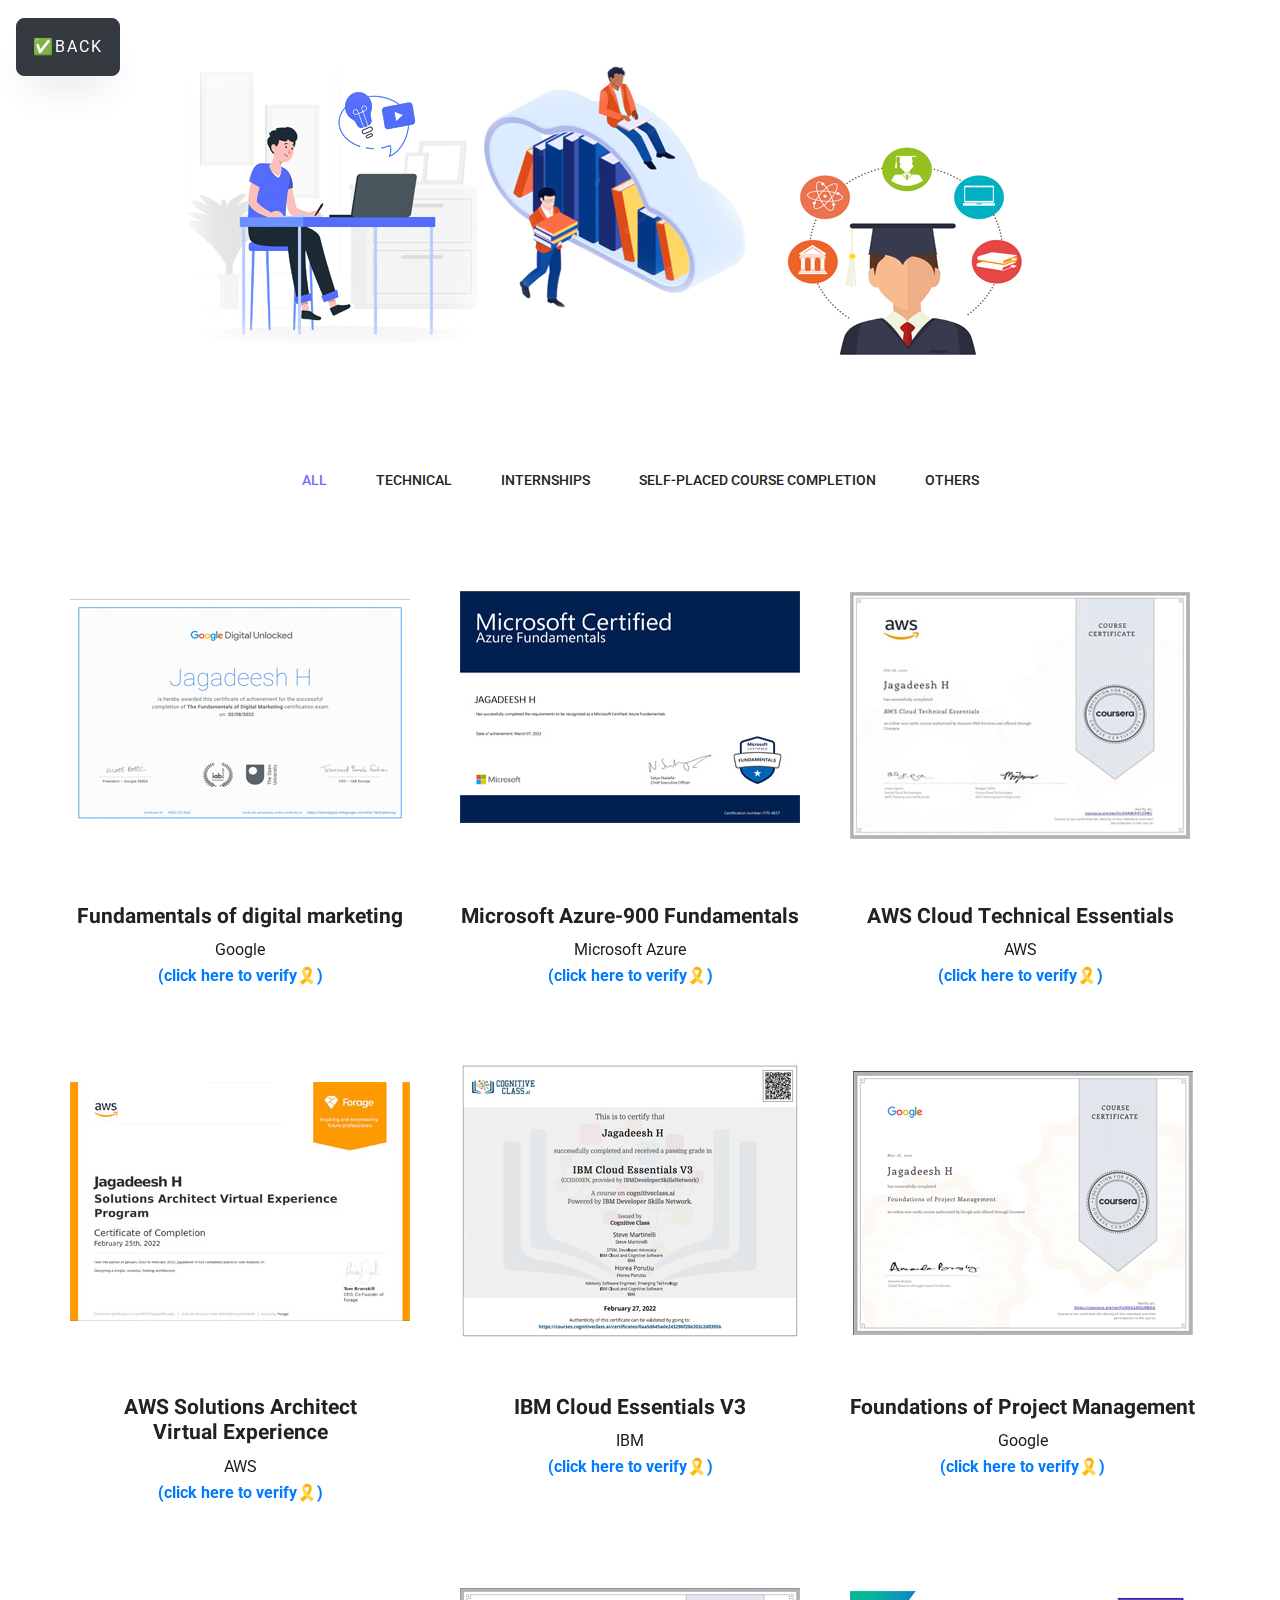
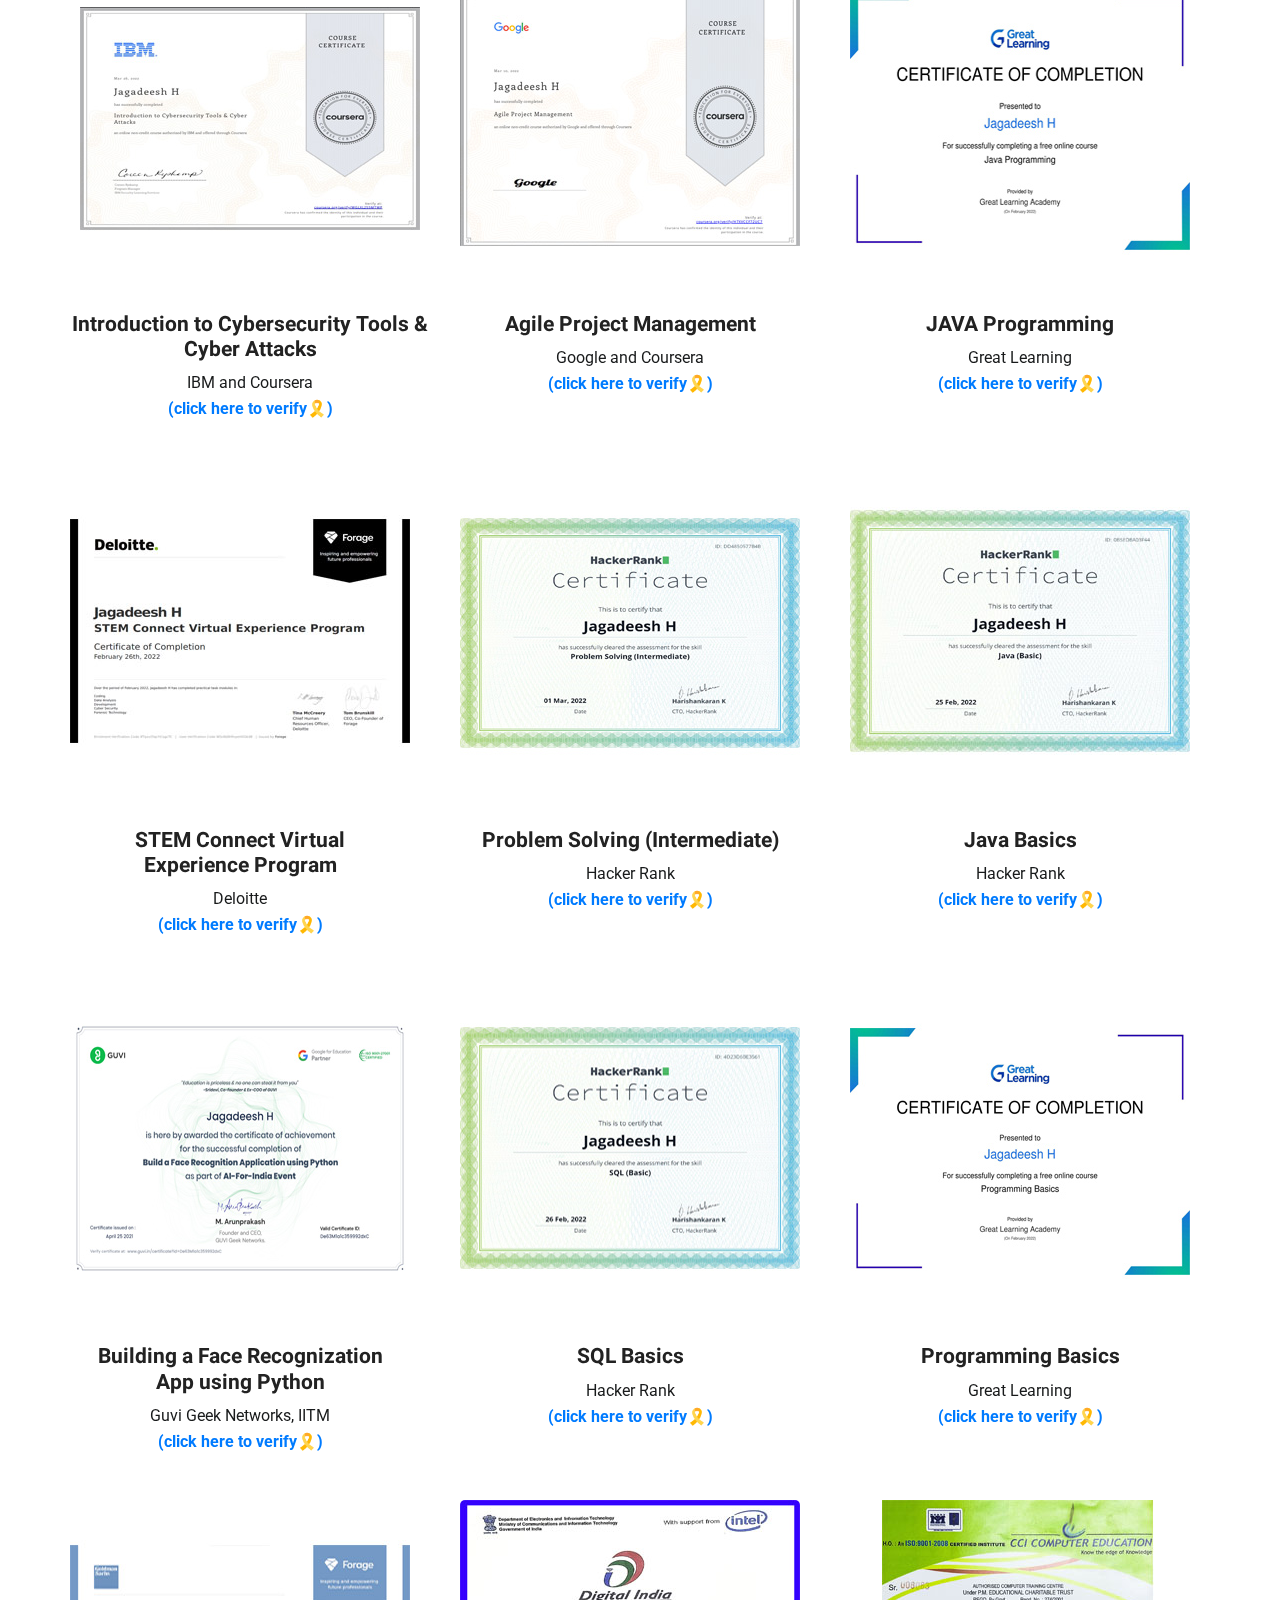
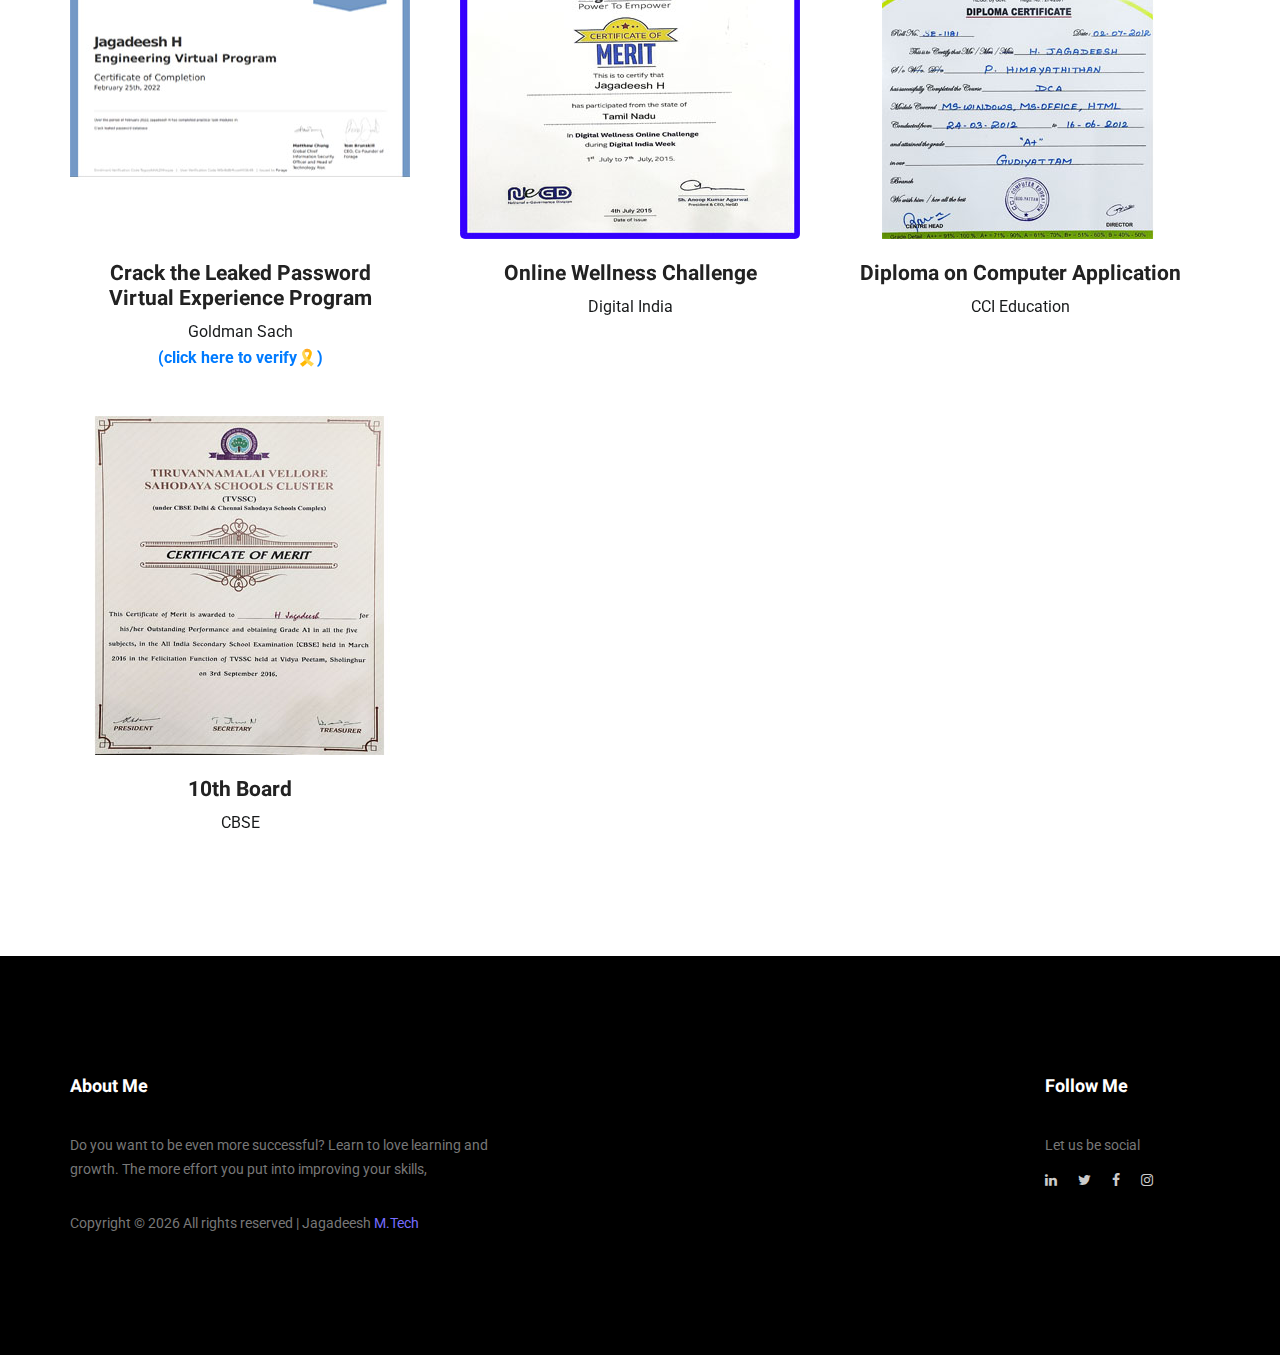
==== commit e2e92471: "Update portfolio.html" ====
--- a/portfolio.html
+++ b/portfolio.html
@@ -170,6 +170,25 @@
 						</div>
 					</div>
 				</div>
+		<!--================ 3.3 =================-->
+	<div class="col-lg-4 col-md-4 col-sm-6 technical self-placed">
+		<div class="h_gallery_item">
+			<div class="g_img_item">
+				<img class="img-fluid" src="gallery/Foundations of Project Management-low.png" alt="">
+				<a class="light" href="gallery/Foundations of Project Management.jpg"><img
+						src="gallery/icon.png" alt=""></a>
+			</div>
+			<div class="g_item_text">
+				<h4>Foundations of Project Management</h4>
+				<p>Google
+					<span>
+					<a href="https://coursera.org/share/17788d0e6c13608f92199f1ee2f1befa">
+							<p style="font-weight: bold;">(click here to verify🎗️)</p>
+						</span>
+					</p>
+			</div>
+		</div>
+	</div>
 	<!--================ 3.4 =================-->
 				<div class="col-lg-4 col-md-4 col-sm-6 technical self-placed">
 					<div class="h_gallery_item">
@@ -520,4 +539,4 @@
 	<script src="js/main.js"></script>
 </body>
 
-</html>+</html>
